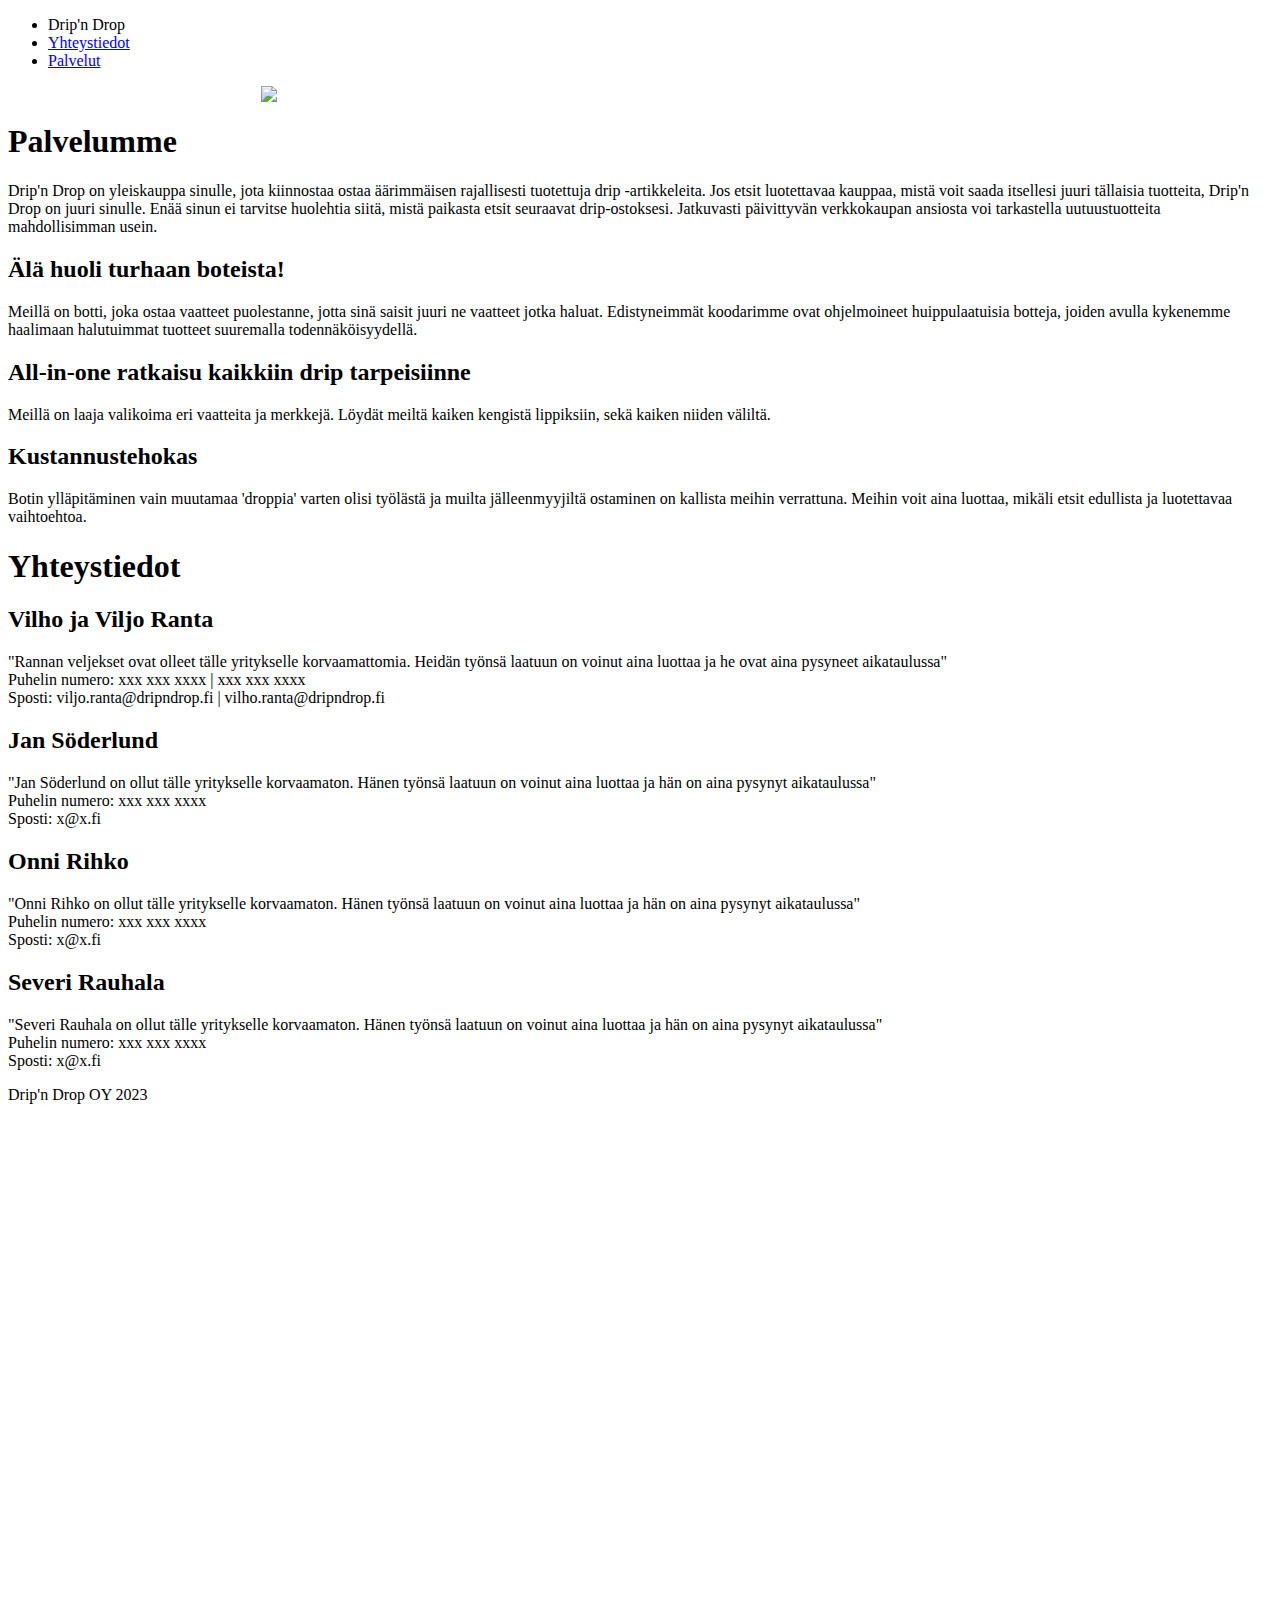
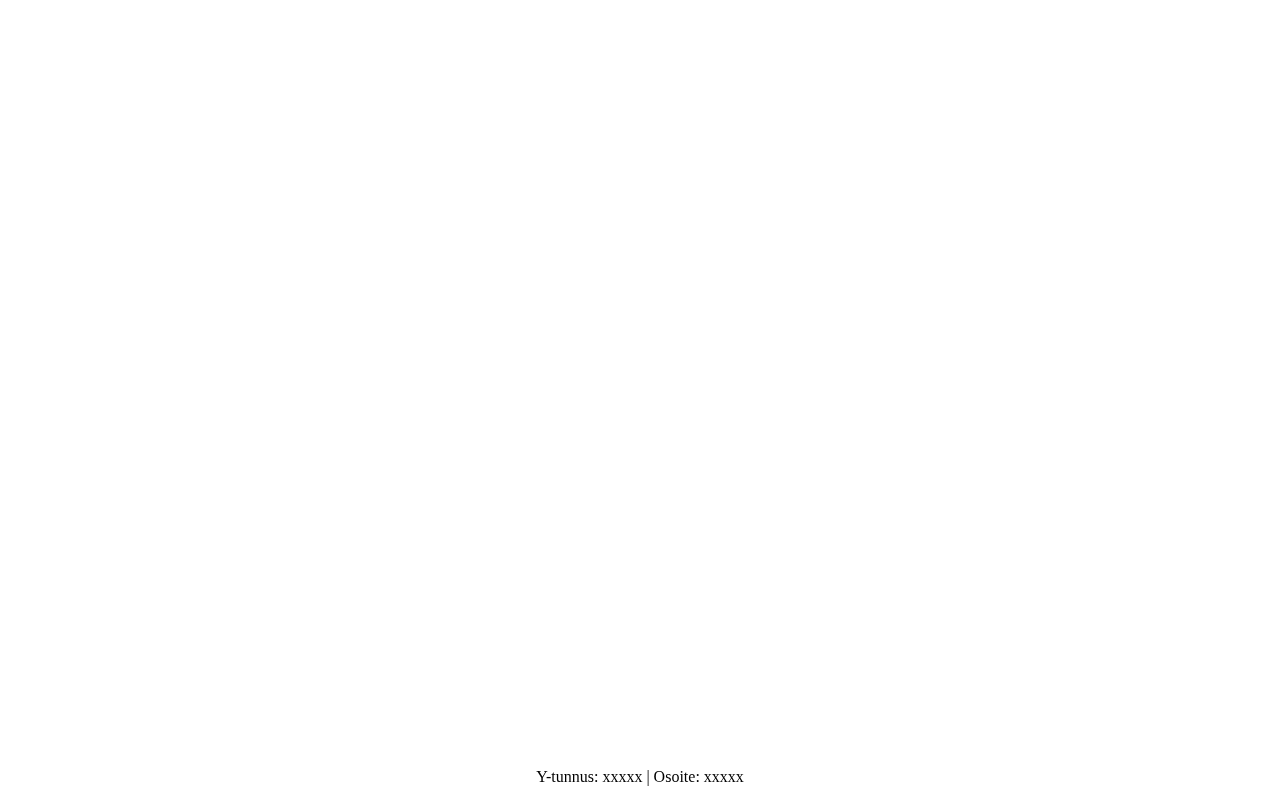
==== index.html @ 8b8a3592 "Update index.html" ====
<!DOCTYPE html>
<html>
<html lang="fi">
<head>
<title> Drip’n Drop -yhtiön verkkosivujen etusivu</title>
<link rel="icon" type="image/x-icon" href="https://i.pinimg.com/474x/4a/f7/9e/4af79e57b01b6e943388fc58b0fe7bb5.jpg">
<meta charset="utf-8" name="viewport" content="width=device-width, initial-scale=1.0" />
<link rel="stylesheet" href="tyyli.css">
<link rel="preconnect" href="https://fonts.googleapis.com">
<link rel="preconnect" href="https://fonts.gstatic.com" crossorigin>
<link href="https://fonts.googleapis.com/css2?family=Noto+Sans:wght@500&display=swap" rel="stylesheet">
</head>

<body>
<script>
window.onscroll = function() {himmennys()};
window.onload = function() {mobile()};

function mobile() {
  if (window.innerWidth < 523) {
    document.getElementById("name").remove();
  } else {
    document.getElementById("name2nd").remove();
  }
}

function himmennys() {
  var Scroll = document.documentElement.scrollTop;
  var height = document.documentElement.scrollHeight - document.documentElement.clientHeight;
  if (Scroll<400) {
    document.getElementById("nav").style.opacity = (1-(Scroll/height)*1.6);
  } else {
    document.getElementById("nav").style.opacity = 0.63;
  }
  document.getElementById("kortti1").style.left = (1000-((Scroll/height)*2250)) + "px";
  document.getElementById("kortti2").style.left = (1400-((Scroll/height)*2250)) + "px";
  document.getElementById("kortti3").style.left = (1800-((Scroll/height)*2250))  + "px";
  document.getElementById("kortti4").style.left = (2200-((Scroll/height)*2250))  + "px";
}
</script>

<nav id="nav">
<ul class="navigation">
<li id="name">Drip'n Drop</li>
<li><a href="viesti.html> Ota yhteyttä </a></li>
<li><a href="#yhteystiedot"> Yhteystiedot </a></li>
<li><a href="#palvelut"> Palvelut </a></li>
<li id="name2nd" style="float:left;"><img src="https://i.pinimg.com/474x/4a/f7/9e/4af79e57b01b6e943388fc58b0fe7bb5.jpg" height="auto" width="52px" style="display: block; border-left: 0; border-right: auto;"></li>
</ul>
</nav>

<img src="https://preview.redd.it/hwrf8ff16v961.jpg?auto=webp&s=d5a7e460f000246a4d4fa68647a34505bb9bc803" height="auto" width="60%" style="display: block; margin-left: auto; margin-right: auto;">

<main>

<a id="palvelut"> </a>
<div class="mainpage">
<h1> Palvelumme </h1>
<p> Drip'n Drop on yleiskauppa sinulle, jota kiinnostaa ostaa äärimmäisen rajallisesti tuotettuja drip -artikkeleita. Jos etsit luotettavaa kauppaa, mistä voit saada itsellesi juuri tällaisia tuotteita, Drip'n Drop on juuri sinulle. Enää sinun ei tarvitse huolehtia siitä, mistä paikasta etsit seuraavat drip-ostoksesi. Jatkuvasti päivittyvän verkkokaupan ansiosta voi tarkastella uutuustuotteita mahdollisimman usein.</p>
<h2> Älä huoli turhaan boteista! </h2>
<p> Meillä on botti, joka ostaa vaatteet puolestanne, jotta sinä saisit juuri ne vaatteet jotka haluat. Edistyneimmät koodarimme ovat ohjelmoineet huippulaatuisia botteja, joiden avulla kykenemme haalimaan halutuimmat tuotteet suuremalla todennäköisyydellä.</p>
<h2> All-in-one ratkaisu kaikkiin drip tarpeisiinne </h2>
<p> Meillä on laaja valikoima eri vaatteita ja merkkejä. Löydät meiltä kaiken kengistä lippiksiin, sekä kaiken niiden väliltä. </p>
<h2> Kustannustehokas </h2>
<p> Botin ylläpitäminen vain muutamaa 'droppia' varten olisi työlästä ja muilta jälleenmyyjiltä ostaminen on kallista meihin verrattuna. Meihin voit aina luottaa, mikäli etsit edullista ja luotettavaa vaihtoehtoa.</p>
</div>

<a id="yhteystiedot"> </a>
<div class="sticky" id="kortit">
<h1> Yhteystiedot </h1>
<article id="kortti1">
<h2> Vilho ja Viljo Ranta </h2>
<p> "Rannan veljekset ovat olleet tälle yritykselle korvaamattomia. Heidän työnsä laatuun on voinut aina luottaa ja he ovat aina pysyneet aikataulussa"<br>
Puhelin numero: xxx xxx xxxx | xxx xxx xxxx<br>
Sposti: viljo.ranta@dripndrop.fi | vilho.ranta@dripndrop.fi </p>
</article>
<article id="kortti2">
<h2> Jan Söderlund </h2>
<p> "Jan Söderlund on ollut tälle yritykselle korvaamaton. Hänen työnsä laatuun on voinut aina luottaa ja hän on aina pysynyt aikataulussa"<br>
Puhelin numero: xxx xxx xxxx <br>
Sposti: x@x.fi
</article>
<article id="kortti3">
<h2> Onni Rihko </h2>
<p> "Onni Rihko on ollut tälle yritykselle korvaamaton. Hänen työnsä laatuun on voinut aina luottaa ja hän on aina pysynyt aikataulussa"<br>
Puhelin numero: xxx xxx xxxx <br>
Sposti: x@x.fi
</article>
<article id="kortti4">
<h2> Severi Rauhala </h2>
<p> "Severi Rauhala on ollut tälle yritykselle korvaamaton. Hänen työnsä laatuun on voinut aina luottaa ja hän on aina pysynyt aikataulussa"<br>
Puhelin numero: xxx xxx xxxx <br>
Sposti: x@x.fi
</article>
</p>
<p class="bottom"> Drip'n Drop OY 2023 </p>
</div>

<div style="position: sticky; top: 50%; margin: 100% 0 -10%;">
<p style="text-align:center"> Y-tunnus: xxxxx | Osoite: xxxxx </p>
</div>

</main>

</body>
</html>
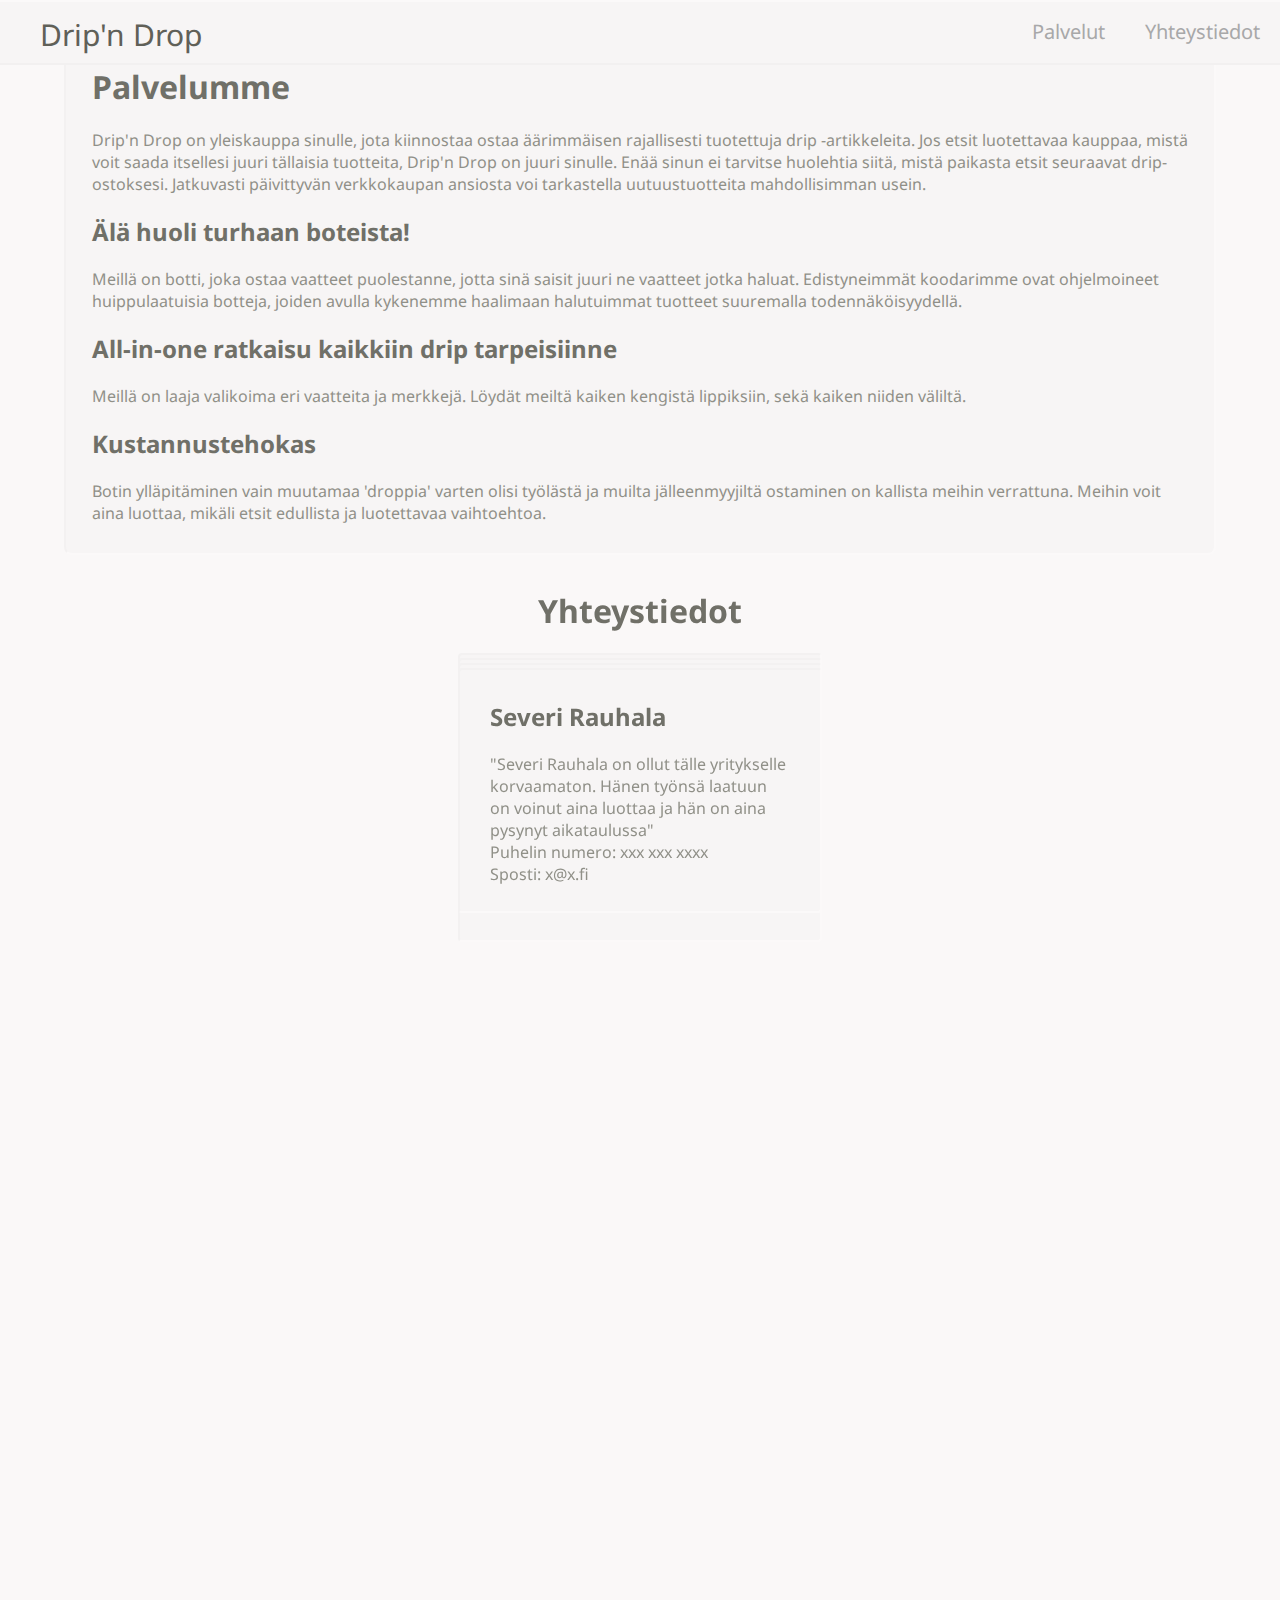
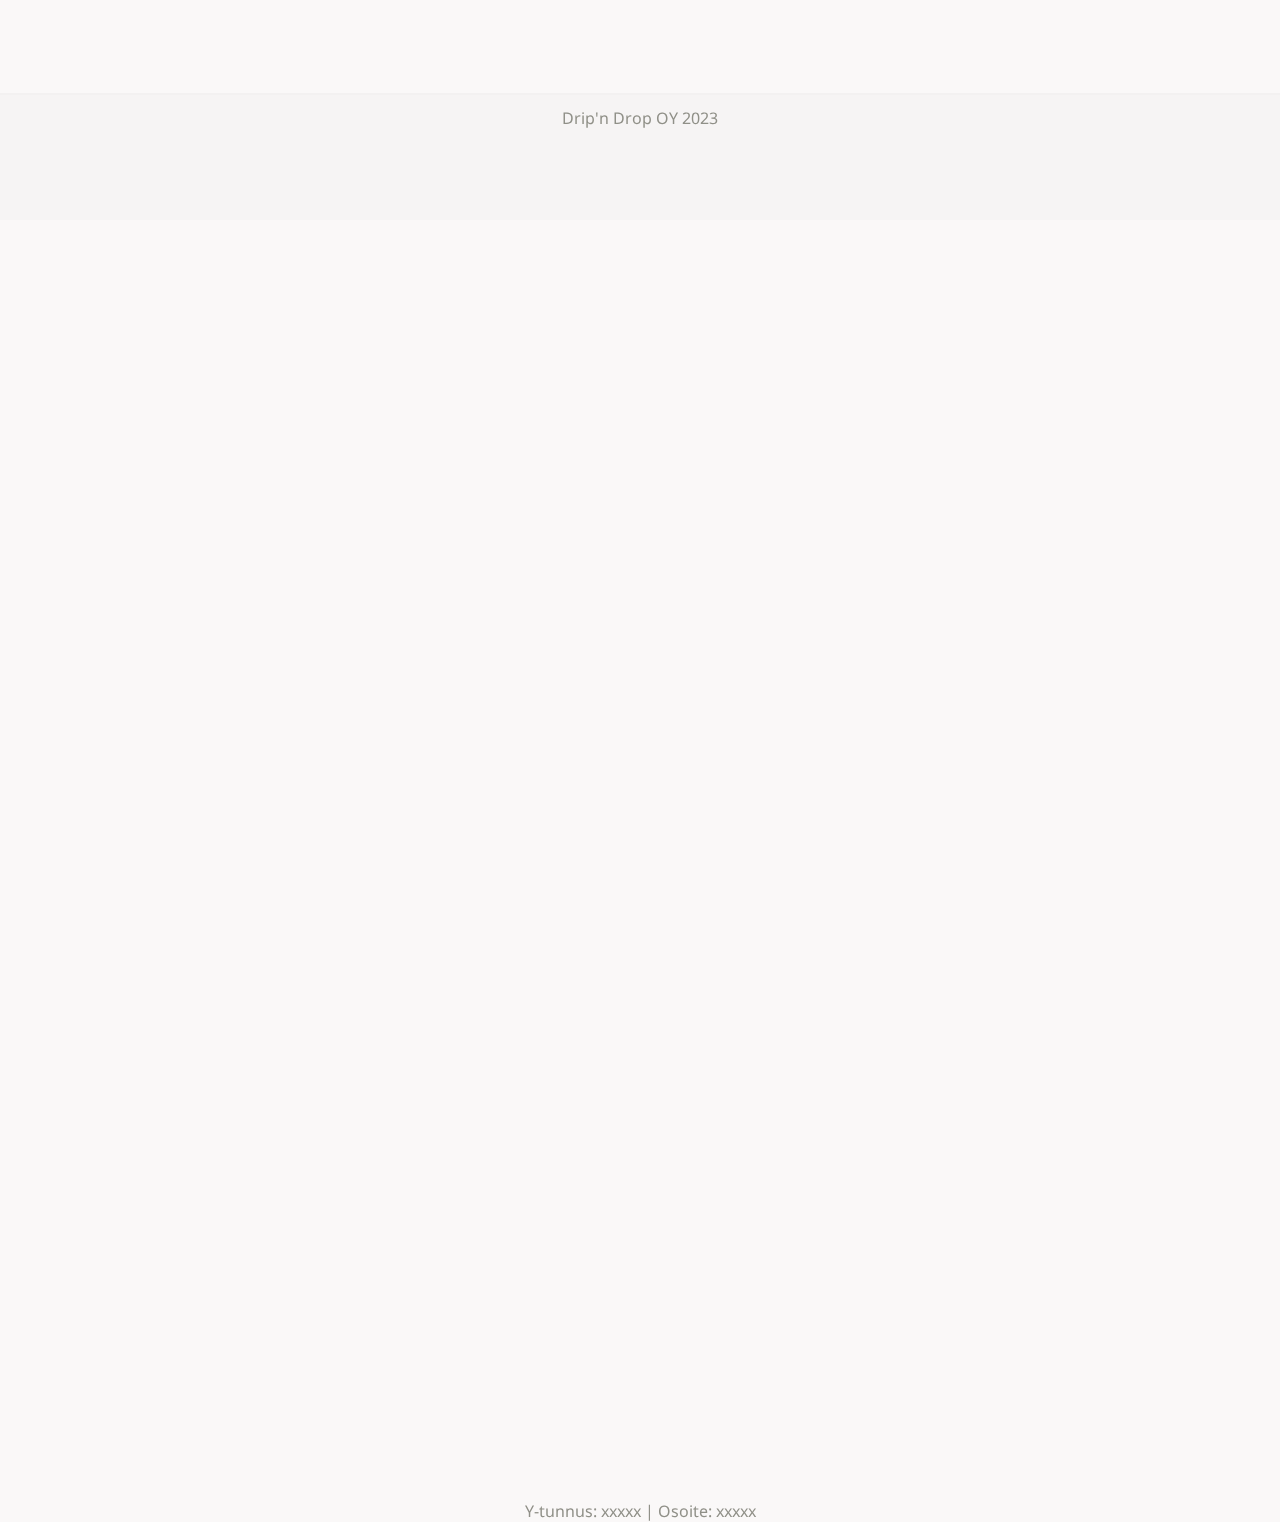
==== commit 24d5f3d5: "Update index.html" ====
--- a/index.html
+++ b/index.html
@@ -44,7 +44,7 @@
 <li id="name">Drip'n Drop</li>
 <li><a href="viesti.html> Ota yhteyttä </a></li>
 <li><a href="#yhteystiedot"> Yhteystiedot </a></li>
-<li><a href="#palvelut"> Palvelut </a></li>
+<li><a href="palvelut.html"> Palvelut </a></li>
 <li id="name2nd" style="float:left;"><img src="https://i.pinimg.com/474x/4a/f7/9e/4af79e57b01b6e943388fc58b0fe7bb5.jpg" height="auto" width="52px" style="display: block; border-left: 0; border-right: auto;"></li>
 </ul>
 </nav>
--- a/tyyli.css
+++ b/tyyli.css
@@ -0,0 +1,128 @@
+html {
+scroll-behavior: smooth;
+}
+
+body {
+margin: 0;
+background-color:#faf8f8;
+color: #707068;
+font-family: 'Noto Sans', sans-serif;
+}
+
+p {
+color: #909088;
+}
+
+nav {
+padding: 0;
+margin: 0;
+height: 5%;
+position: fixed;
+top: 0;
+left: 0;
+width: 100%;
+z-index:1;
+}
+
+ul.navigation {
+margin: 0;
+list-style-type: none;
+background-color:#f7f5f5;
+overflow: hidden;
+border-bottom: 2px solid #f2f0f0;
+border-top: 2px solid #fbf9f9;
+}
+
+li {
+display: block;
+float: right;
+}
+
+#name {
+color: #606058;
+display: block;
+padding: 12px 5px 8px 0;
+font-size: 30px;
+float:left;
+}
+
+li a {
+display: block;
+padding: 16px 20px;
+text-decoration: none;
+color: #a8a8a9;
+font-size: 20px;
+}
+
+li a:hover {
+background-color:#f2f0f0;
+}
+
+div.mainpage {
+display: block;
+background-color:#f7f5f5;
+margin: 1% 5%;
+padding: 1% 2%;
+text-align: left;
+border-radius: 8px;
+border-bottom: 2px solid #fbf9f9;
+border-right: 2px solid #fbf9f9;
+border-top: 2px solid #f3f1f1;
+border-left: 2px solid #f3f1f1;
+}
+
+div.sticky {
+overflow: hidden;
+display: block;
+position: -webkit-sticky;
+position: sticky;
+top: 18%;
+padding: 0;
+margin: 0;
+height:auto;
+text-align:center;
+}
+
+p.bottom {
+display: block;
+background-color: #f6f4f4;
+padding: 1% 1%;
+margin: 0;
+text-align: center;
+height: 100px;
+border-top: 2px solid #f3f1f1;
+}
+
+article {
+text-align:left;
+background-color: #f7f5f5;
+padding: 10px 30px;
+margin-left: auto;
+margin-right: auto;
+position: relative;
+width: 300px;
+border-radius: 4px;
+border-bottom: 2px solid #fbf9f9;
+border-right: 2px solid #fbf9f9;
+border-top: 2px solid #f3f1f1;
+border-left: 2px solid #f3f1f1;
+}
+
+#kortti1 {
+left: 0;
+}
+
+#kortti2 {
+left: 0;
+bottom: 284px;
+}
+
+#kortti3 {
+left: 0;
+bottom: 524px;
+}
+
+#kortti4 {
+left: 0;
+bottom: 764px;
+}
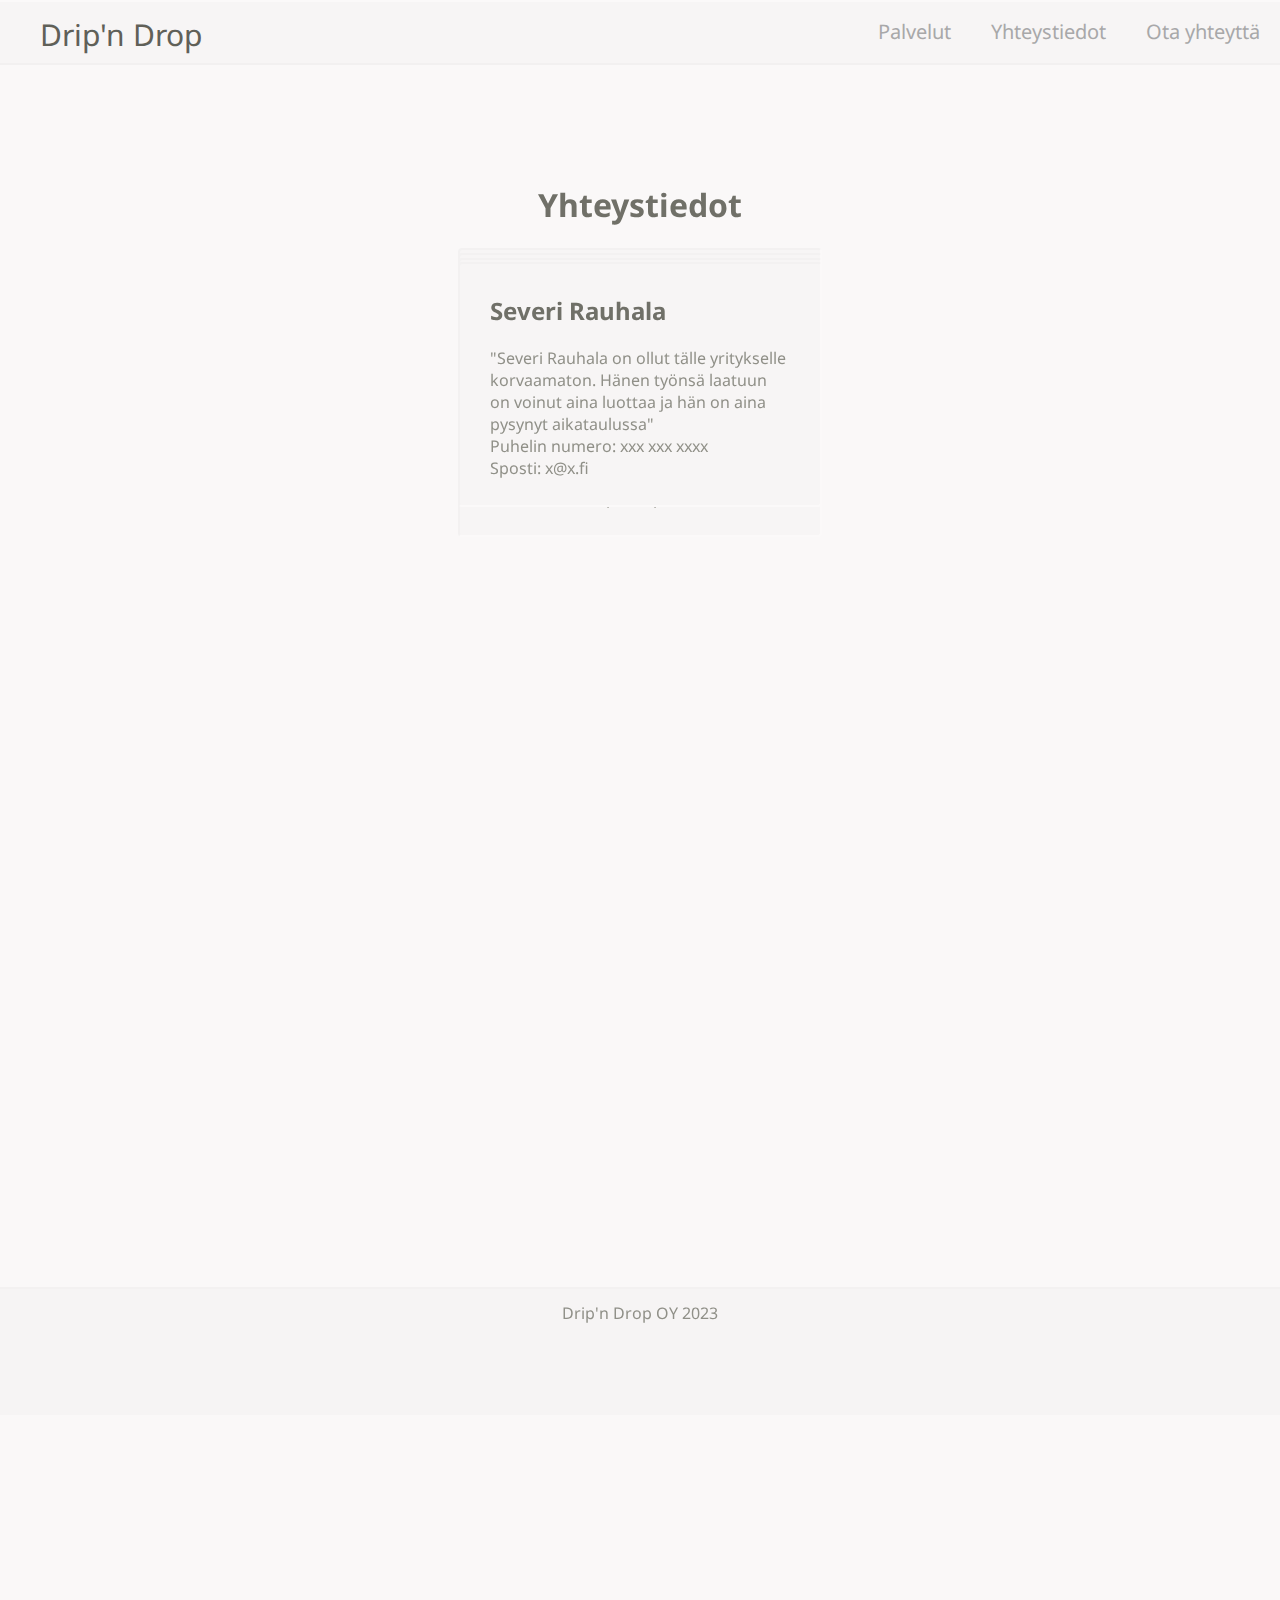
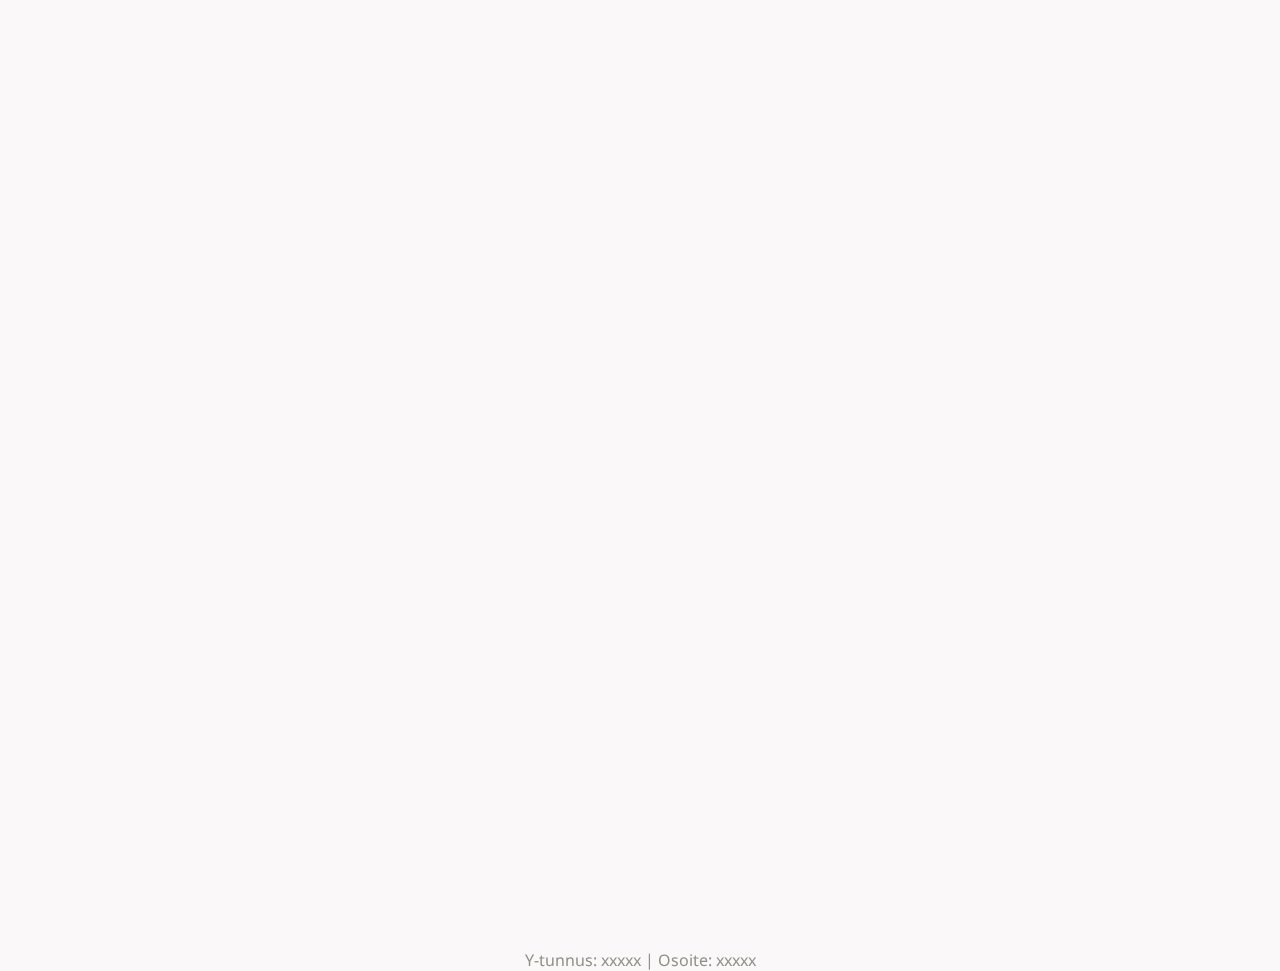
==== commit 4a5c4536: "Update index.html" ====
--- a/index.html
+++ b/index.html
@@ -42,7 +42,7 @@
 <nav id="nav">
 <ul class="navigation">
 <li id="name">Drip'n Drop</li>
-<li><a href="viesti.html> Ota yhteyttä </a></li>
+<li><a href="viesti.html"> Ota yhteyttä </a></li>
 <li><a href="#yhteystiedot"> Yhteystiedot </a></li>
 <li><a href="palvelut.html"> Palvelut </a></li>
 <li id="name2nd" style="float:left;"><img src="https://i.pinimg.com/474x/4a/f7/9e/4af79e57b01b6e943388fc58b0fe7bb5.jpg" height="auto" width="52px" style="display: block; border-left: 0; border-right: auto;"></li>
@@ -52,18 +52,6 @@
 <img src="https://preview.redd.it/hwrf8ff16v961.jpg?auto=webp&s=d5a7e460f000246a4d4fa68647a34505bb9bc803" height="auto" width="60%" style="display: block; margin-left: auto; margin-right: auto;">
 
 <main>
-
-<a id="palvelut"> </a>
-<div class="mainpage">
-<h1> Palvelumme </h1>
-<p> Drip'n Drop on yleiskauppa sinulle, jota kiinnostaa ostaa äärimmäisen rajallisesti tuotettuja drip -artikkeleita. Jos etsit luotettavaa kauppaa, mistä voit saada itsellesi juuri tällaisia tuotteita, Drip'n Drop on juuri sinulle. Enää sinun ei tarvitse huolehtia siitä, mistä paikasta etsit seuraavat drip-ostoksesi. Jatkuvasti päivittyvän verkkokaupan ansiosta voi tarkastella uutuustuotteita mahdollisimman usein.</p>
-<h2> Älä huoli turhaan boteista! </h2>
-<p> Meillä on botti, joka ostaa vaatteet puolestanne, jotta sinä saisit juuri ne vaatteet jotka haluat. Edistyneimmät koodarimme ovat ohjelmoineet huippulaatuisia botteja, joiden avulla kykenemme haalimaan halutuimmat tuotteet suuremalla todennäköisyydellä.</p>
-<h2> All-in-one ratkaisu kaikkiin drip tarpeisiinne </h2>
-<p> Meillä on laaja valikoima eri vaatteita ja merkkejä. Löydät meiltä kaiken kengistä lippiksiin, sekä kaiken niiden väliltä. </p>
-<h2> Kustannustehokas </h2>
-<p> Botin ylläpitäminen vain muutamaa 'droppia' varten olisi työlästä ja muilta jälleenmyyjiltä ostaminen on kallista meihin verrattuna. Meihin voit aina luottaa, mikäli etsit edullista ja luotettavaa vaihtoehtoa.</p>
-</div>
 
 <a id="yhteystiedot"> </a>
 <div class="sticky" id="kortit">
@@ -104,3 +92,4 @@
 
 </body>
 </html>
+
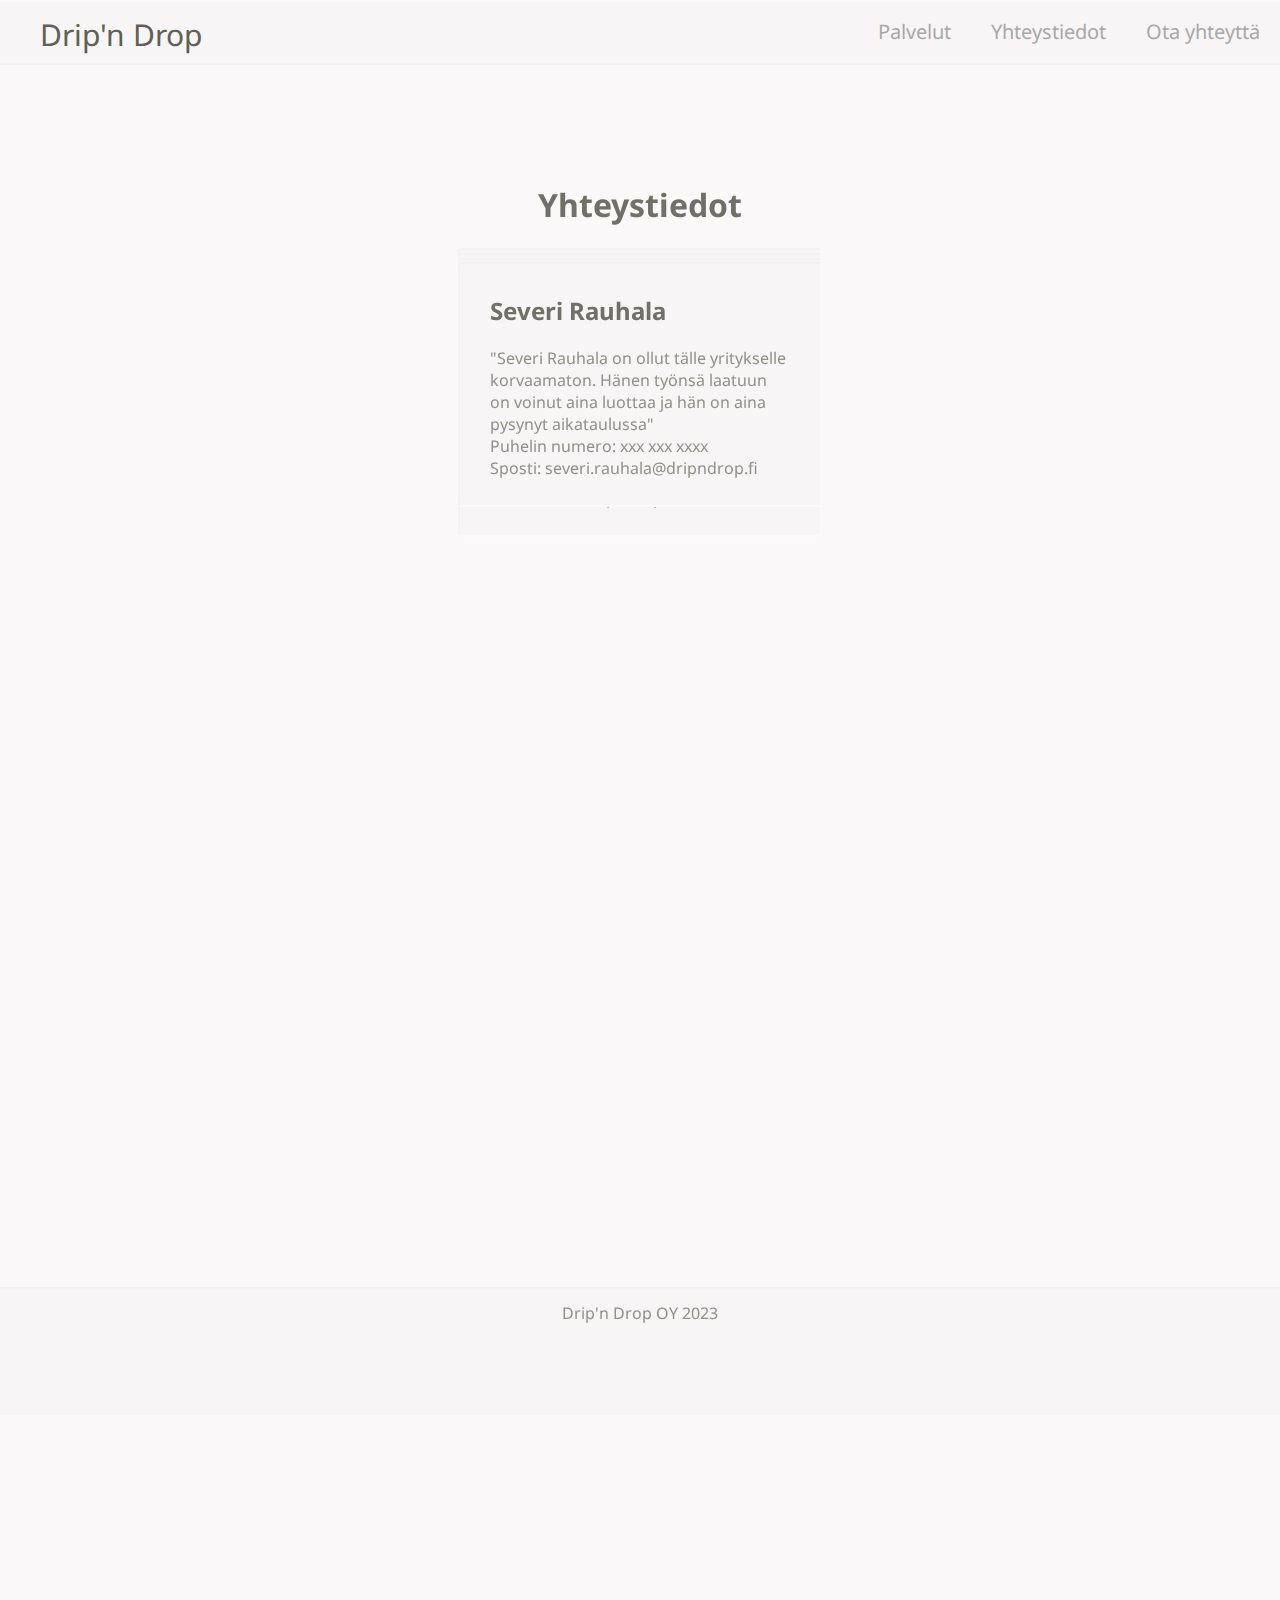
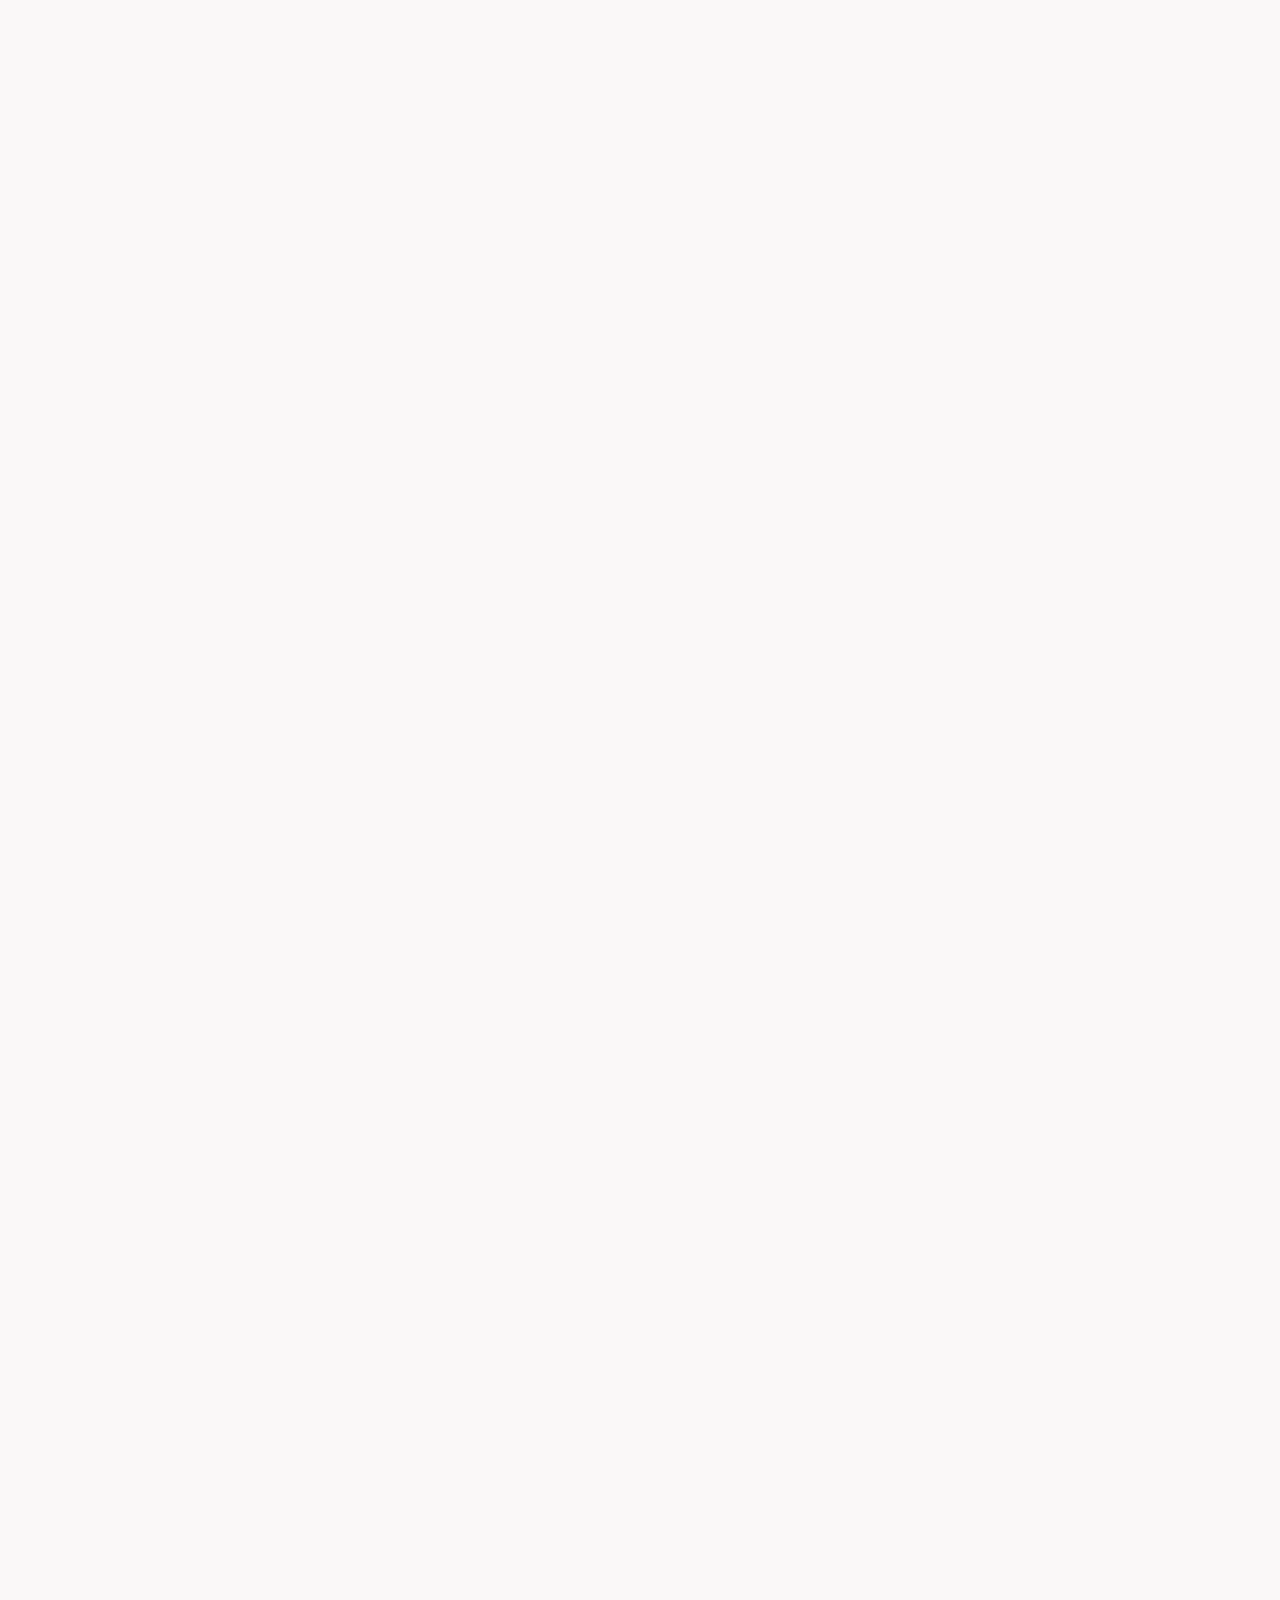
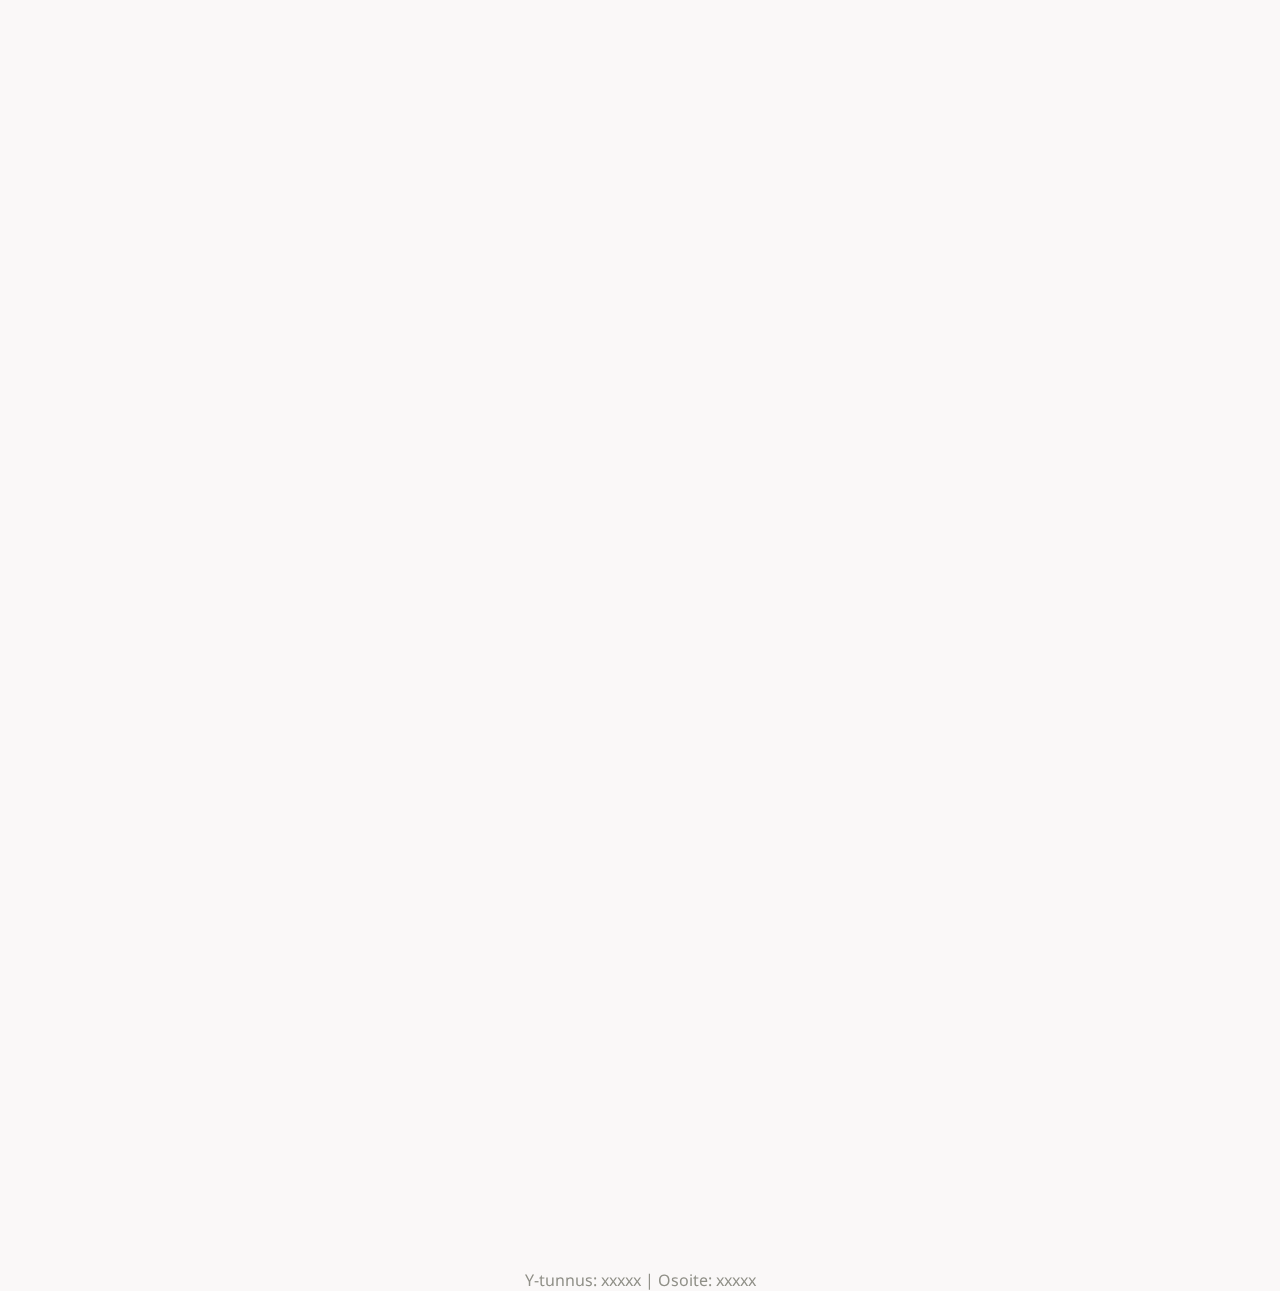
==== commit db498ef7: "Update index.html" ====
--- a/index.html
+++ b/index.html
@@ -17,10 +17,25 @@
 window.onload = function() {mobile()};
 
 function mobile() {
-  if (window.innerWidth < 523) {
-    document.getElementById("name").remove();
-  } else {
-    document.getElementById("name2nd").remove();
+  if (window.innerWidth < 830) {
+    document.getElementById("bottom").style.marginTop = "145%";
+    document.getElementById("footer").style.marginTop = "600%";
+    document.body.innerHTML += `
+      <nav id="nav">
+      <button onclick="expand()">+</button>
+      </nav>
+    `;
+  } else { 
+    document.body.innerHTML += `
+      <nav id="nav">
+      <ul class="navigation">
+      <li id="name">Drip'n Drop</li>
+      <li><a href="viesti.html"> Ota yhteyttä </a></li>
+      <li><a href="#yhteystiedot"> Yhteystiedot </a></li>
+      <li><a href="#palvelut"> Palvelut </a></li>
+      </ul>
+      </nav>
+    `;
   }
 }
 
@@ -32,10 +47,27 @@
   } else {
     document.getElementById("nav").style.opacity = 0.63;
   }
-  document.getElementById("kortti1").style.left = (1000-((Scroll/height)*2250)) + "px";
-  document.getElementById("kortti2").style.left = (1400-((Scroll/height)*2250)) + "px";
-  document.getElementById("kortti3").style.left = (1800-((Scroll/height)*2250))  + "px";
-  document.getElementById("kortti4").style.left = (2200-((Scroll/height)*2250))  + "px";
+  document.getElementById("kortti1").style.left = (1000-((Scroll/height)*3000)) + "px";
+  document.getElementById("kortti2").style.left = (1400-((Scroll/height)*3000)) + "px";
+  document.getElementById("kortti3").style.left = (1800-((Scroll/height)*3000))  + "px";
+  document.getElementById("kortti4").style.left = (2200-((Scroll/height)*3000))  + "px";
+}
+
+function expand() {
+  document.body.innerHTML += `
+    <nav id="mobinav">
+    <ul class="navigation">
+    <button onclick="hide()">-</button>
+    <li style="float:none; text-align: center;"><a href="#yhteystiedot"> Yhteystiedot </a></li>
+    <li style="float:none; text-align: center;"><a href="#palvelut"> Palvelut </a></li>
+    <li style="float:none; text-align: center;"><a href="viesti.html"> Ota yhteyttä </a></li>
+    </ul>
+    </nav>
+  `;
+}
+
+function hide() {
+  document.getElementById("mobinav").remove();
 }
 </script>
 
@@ -66,25 +98,25 @@
 <h2> Jan Söderlund </h2>
 <p> "Jan Söderlund on ollut tälle yritykselle korvaamaton. Hänen työnsä laatuun on voinut aina luottaa ja hän on aina pysynyt aikataulussa"<br>
 Puhelin numero: xxx xxx xxxx <br>
-Sposti: x@x.fi
+Sposti: jan.soderlund@dripndrop.fi
 </article>
 <article id="kortti3">
 <h2> Onni Rihko </h2>
 <p> "Onni Rihko on ollut tälle yritykselle korvaamaton. Hänen työnsä laatuun on voinut aina luottaa ja hän on aina pysynyt aikataulussa"<br>
 Puhelin numero: xxx xxx xxxx <br>
-Sposti: x@x.fi
+Sposti: onni.rihko@dripndrop.fi
 </article>
 <article id="kortti4">
 <h2> Severi Rauhala </h2>
 <p> "Severi Rauhala on ollut tälle yritykselle korvaamaton. Hänen työnsä laatuun on voinut aina luottaa ja hän on aina pysynyt aikataulussa"<br>
 Puhelin numero: xxx xxx xxxx <br>
-Sposti: x@x.fi
+Sposti: severi.rauhala@dripndrop.fi
 </article>
 </p>
 <p class="bottom"> Drip'n Drop OY 2023 </p>
 </div>
 
-<div style="position: sticky; top: 50%; margin: 100% 0 -10%;">
+<div id="footer" style="position: sticky; top: 50%; margin: 250% 0 -10%;">
 <p style="text-align:center"> Y-tunnus: xxxxx | Osoite: xxxxx </p>
 </div>
 
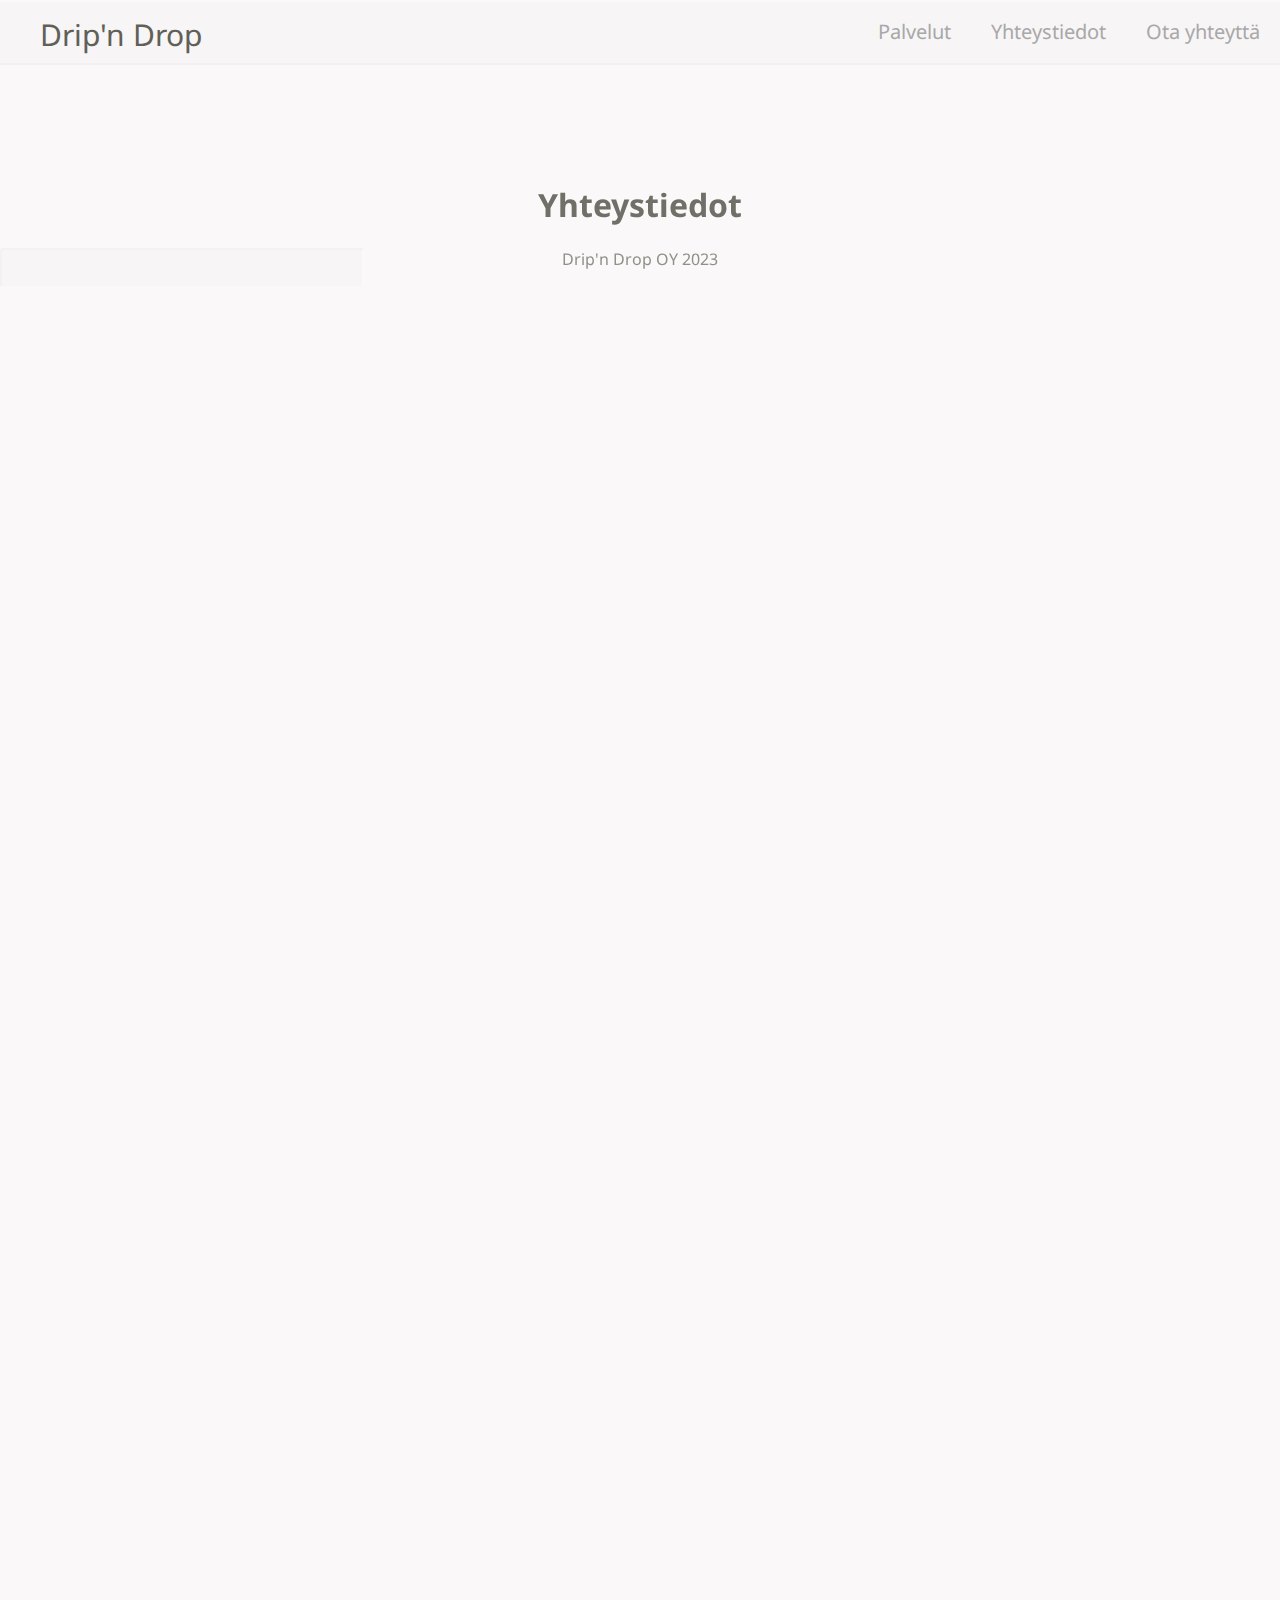
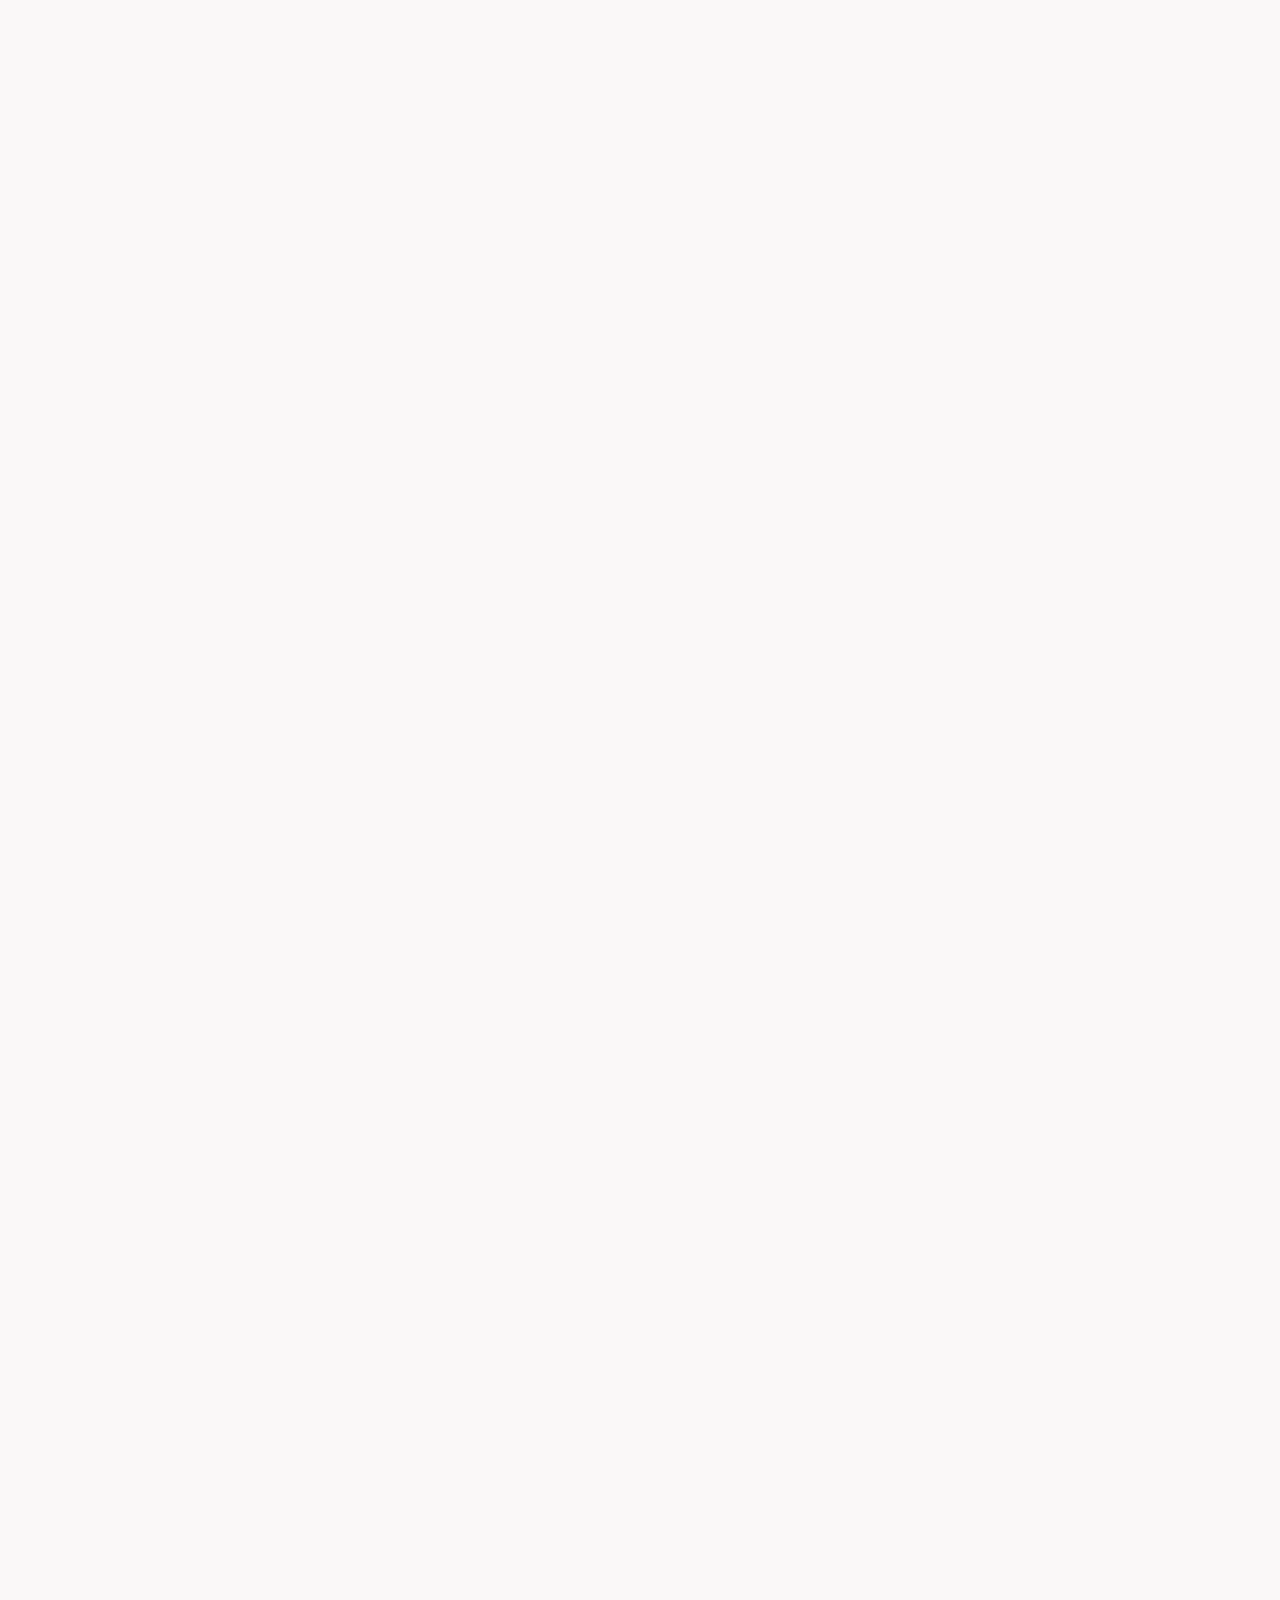
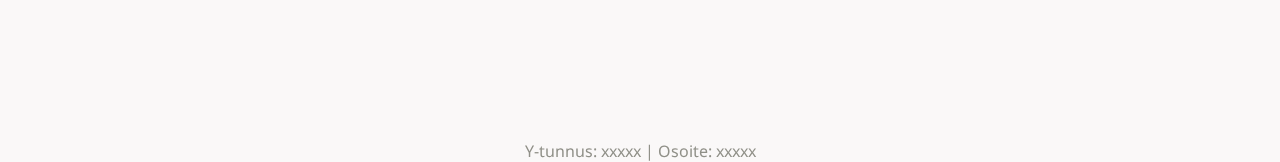
==== commit 102208ff: "Update index.html" ====
--- a/index.html
+++ b/index.html
@@ -113,7 +113,7 @@
 Sposti: severi.rauhala@dripndrop.fi
 </article>
 </p>
-<p class="bottom"> Drip'n Drop OY 2023 </p>
+<p id="bottom"> Drip'n Drop OY 2023 </p>
 </div>
 
 <div id="footer" style="position: sticky; top: 50%; margin: 250% 0 -10%;">
--- a/tyyli.css
+++ b/tyyli.css
@@ -99,7 +99,7 @@
 padding: 10px 30px;
 margin-left: auto;
 margin-right: auto;
-position: relative;
+position: absolute;
 width: 300px;
 border-radius: 4px;
 border-bottom: 2px solid #fbf9f9;
@@ -107,22 +107,3 @@
 border-top: 2px solid #f3f1f1;
 border-left: 2px solid #f3f1f1;
 }
-
-#kortti1 {
-left: 0;
-}
-
-#kortti2 {
-left: 0;
-bottom: 284px;
-}
-
-#kortti3 {
-left: 0;
-bottom: 524px;
-}
-
-#kortti4 {
-left: 0;
-bottom: 764px;
-}
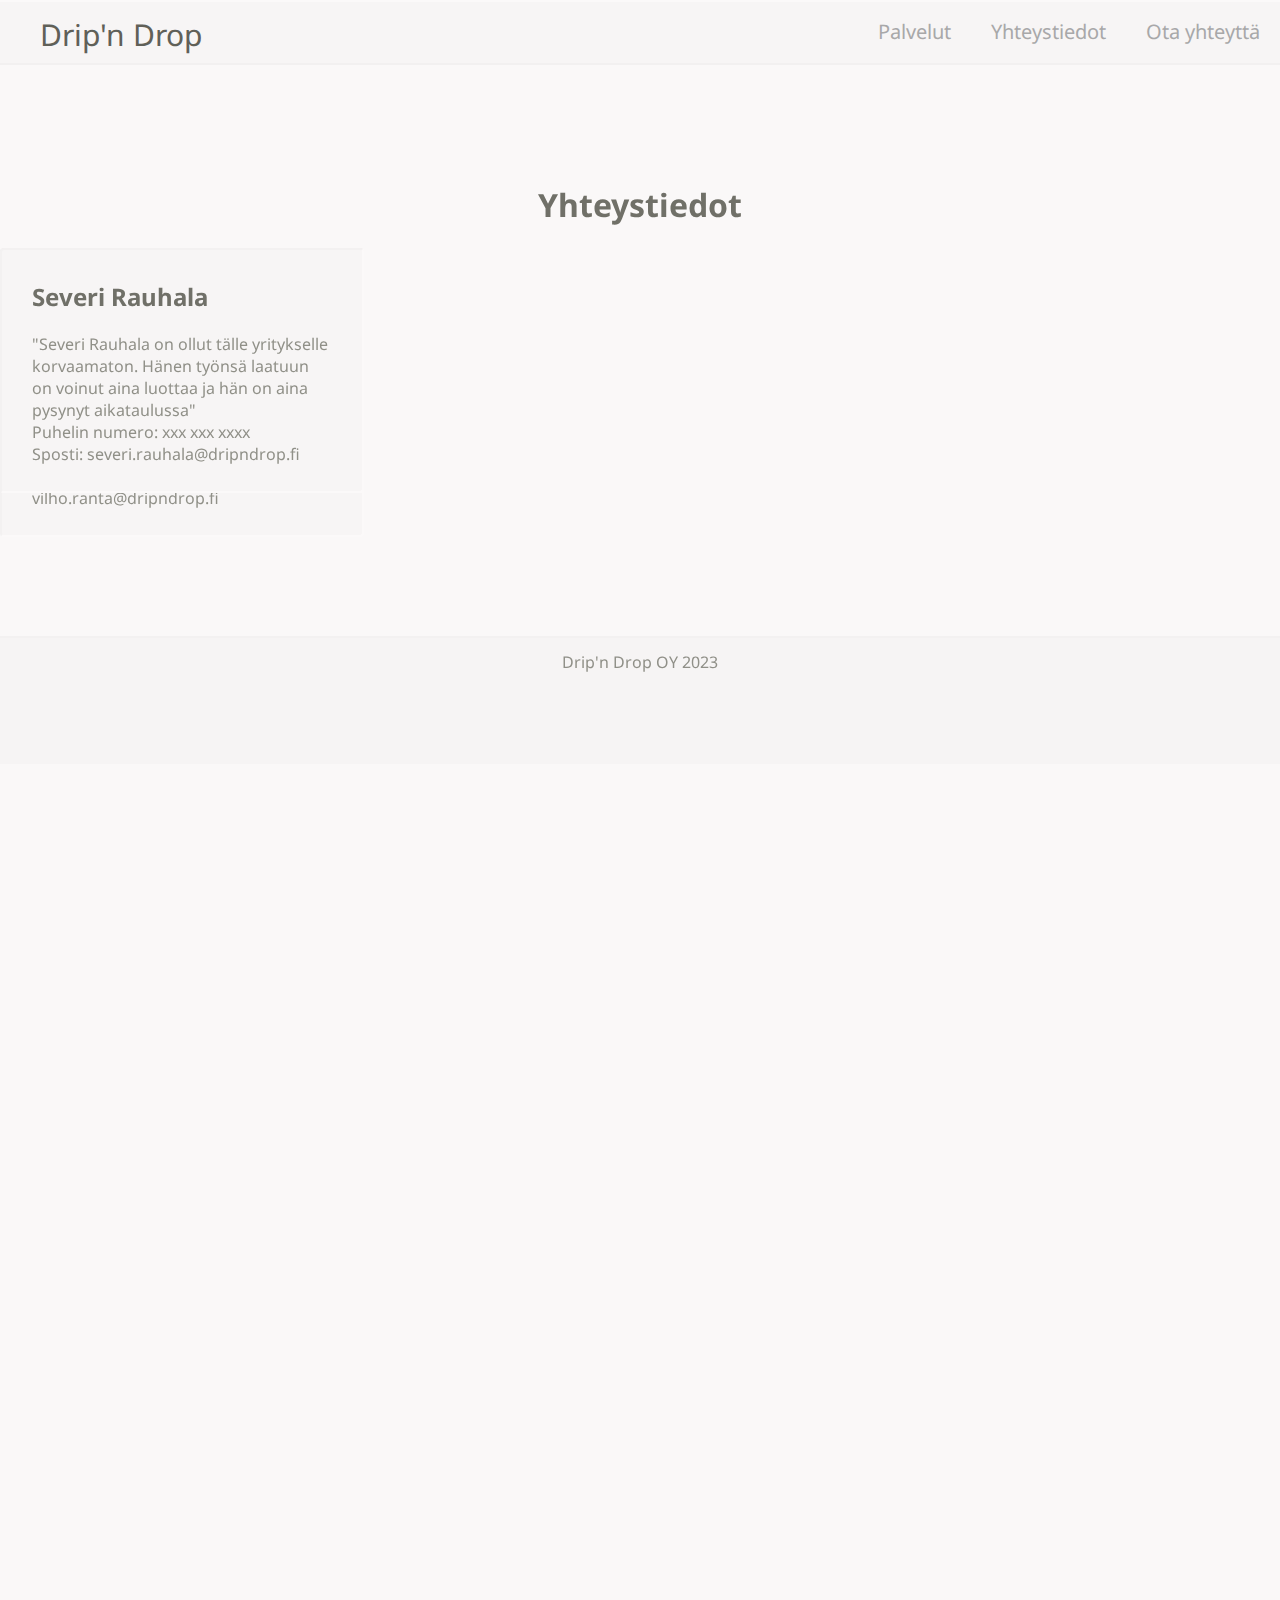
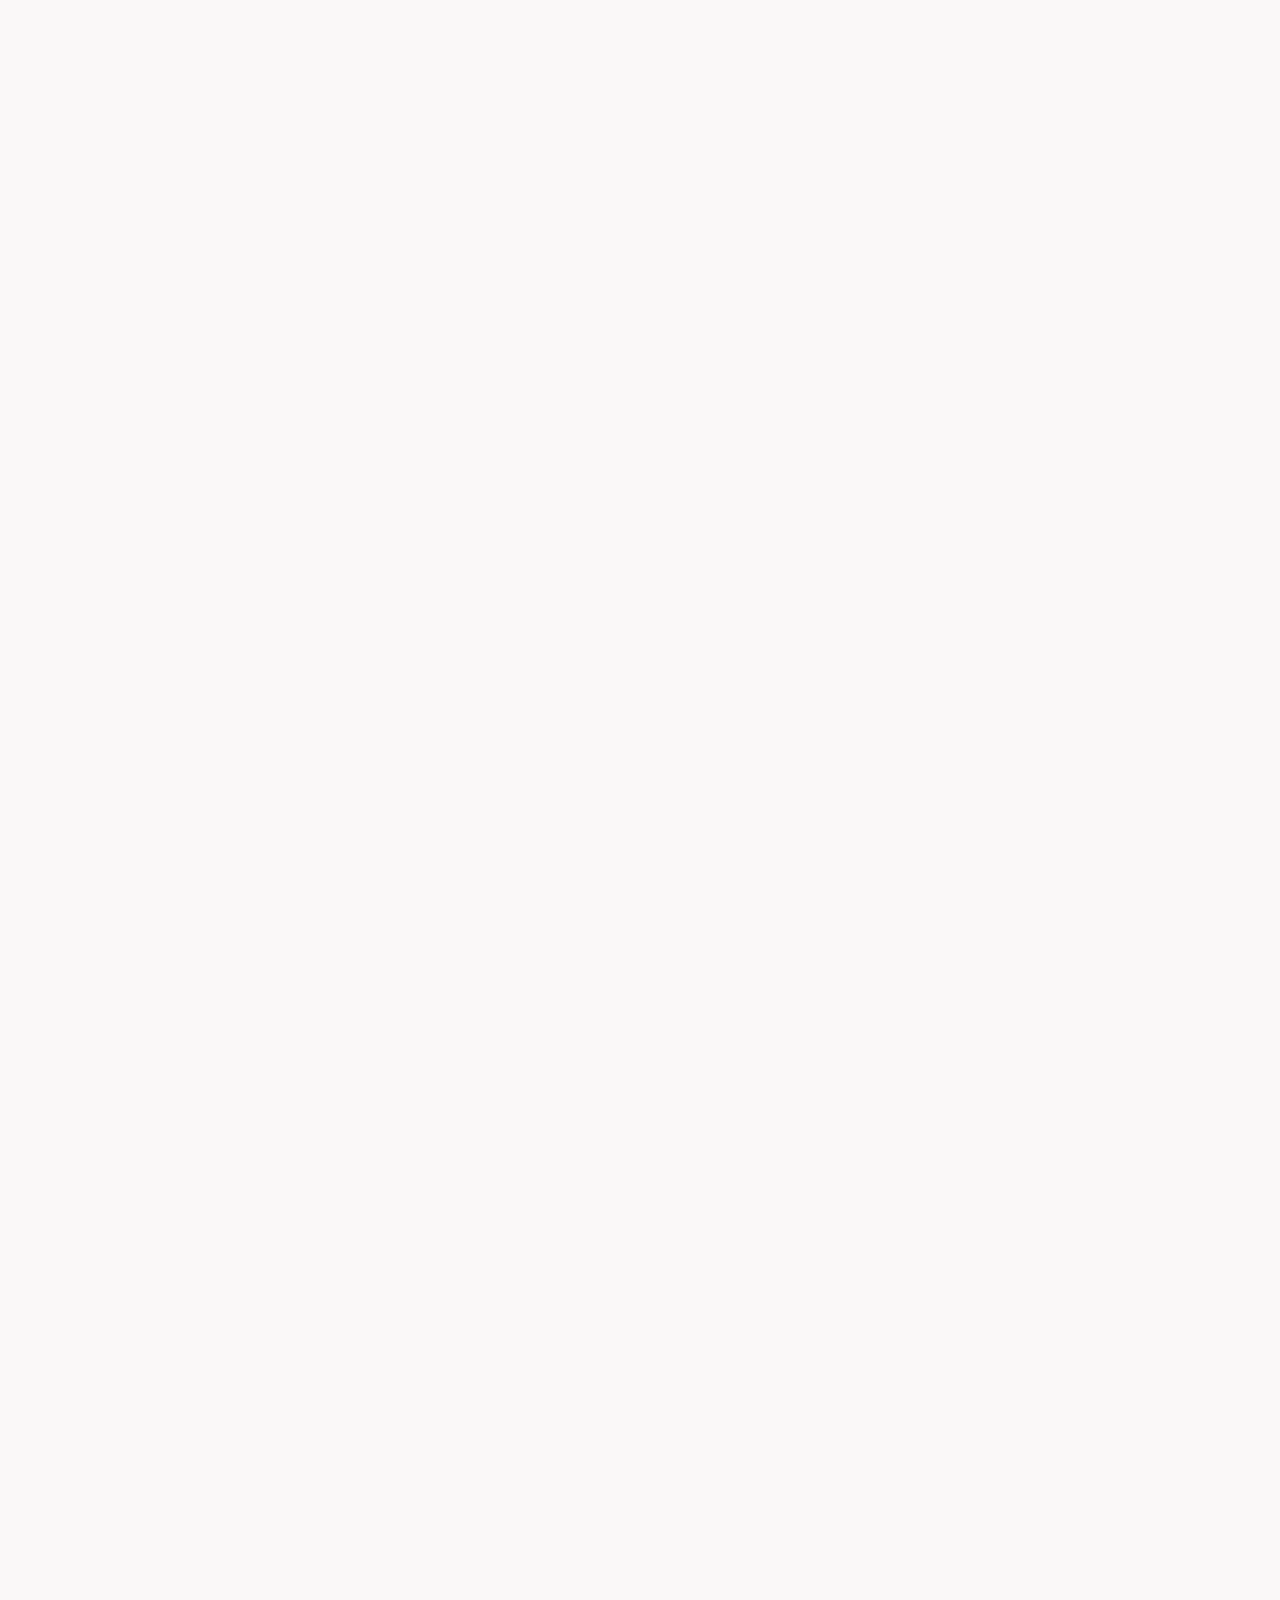
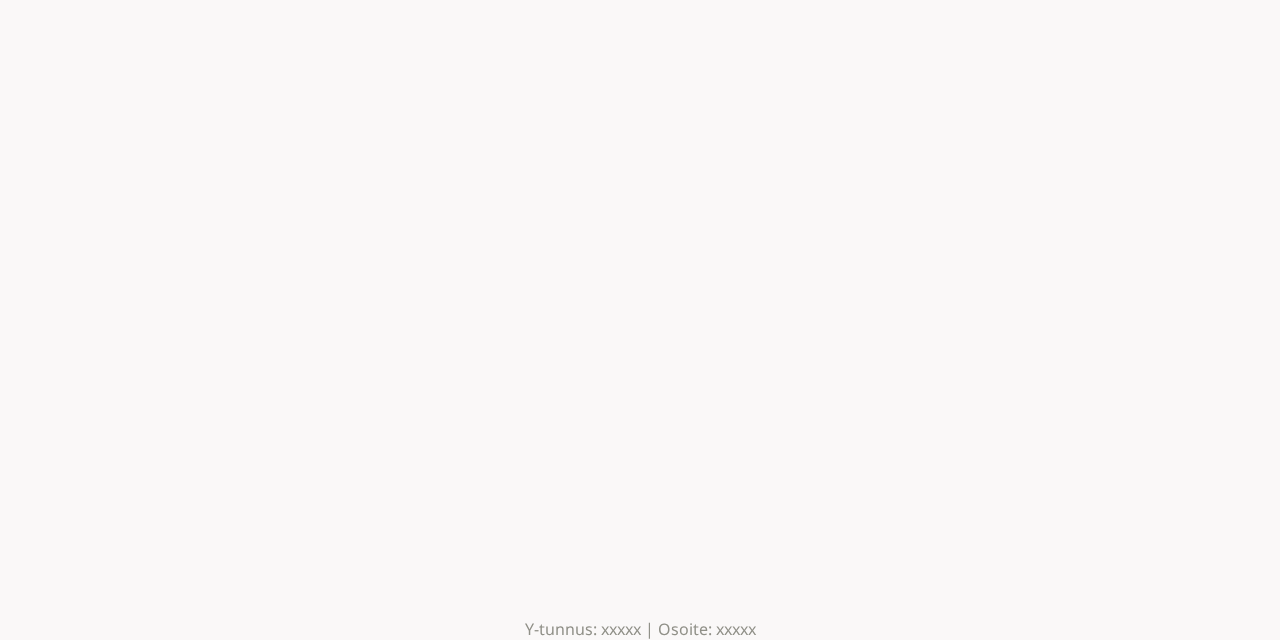
==== commit 1ae18c73: "Update index.html" ====
--- a/index.html
+++ b/index.html
@@ -32,7 +32,7 @@
       <li id="name">Drip'n Drop</li>
       <li><a href="viesti.html"> Ota yhteyttä </a></li>
       <li><a href="#yhteystiedot"> Yhteystiedot </a></li>
-      <li><a href="#palvelut"> Palvelut </a></li>
+      <li><a href="palvelut.html"> Palvelut </a></li>
       </ul>
       </nav>
     `;
@@ -59,7 +59,7 @@
     <ul class="navigation">
     <button onclick="hide()">-</button>
     <li style="float:none; text-align: center;"><a href="#yhteystiedot"> Yhteystiedot </a></li>
-    <li style="float:none; text-align: center;"><a href="#palvelut"> Palvelut </a></li>
+    <li style="float:none; text-align: center;"><a href="palvelut.html"> Palvelut </a></li>
     <li style="float:none; text-align: center;"><a href="viesti.html"> Ota yhteyttä </a></li>
     </ul>
     </nav>
@@ -71,15 +71,16 @@
 }
 </script>
 
+<noscript>
 <nav id="nav">
 <ul class="navigation">
 <li id="name">Drip'n Drop</li>
 <li><a href="viesti.html"> Ota yhteyttä </a></li>
 <li><a href="#yhteystiedot"> Yhteystiedot </a></li>
 <li><a href="palvelut.html"> Palvelut </a></li>
-<li id="name2nd" style="float:left;"><img src="https://i.pinimg.com/474x/4a/f7/9e/4af79e57b01b6e943388fc58b0fe7bb5.jpg" height="auto" width="52px" style="display: block; border-left: 0; border-right: auto;"></li>
 </ul>
 </nav>
+</noscript>
 
 <img src="https://preview.redd.it/hwrf8ff16v961.jpg?auto=webp&s=d5a7e460f000246a4d4fa68647a34505bb9bc803" height="auto" width="60%" style="display: block; margin-left: auto; margin-right: auto;">
 
--- a/tyyli.css
+++ b/tyyli.css
@@ -83,11 +83,11 @@
 text-align:center;
 }
 
-p.bottom {
+#bottom {
 display: block;
 background-color: #f6f4f4;
 padding: 1% 1%;
-margin: 0;
+margin: 32% 0 0;
 text-align: center;
 height: 100px;
 border-top: 2px solid #f3f1f1;
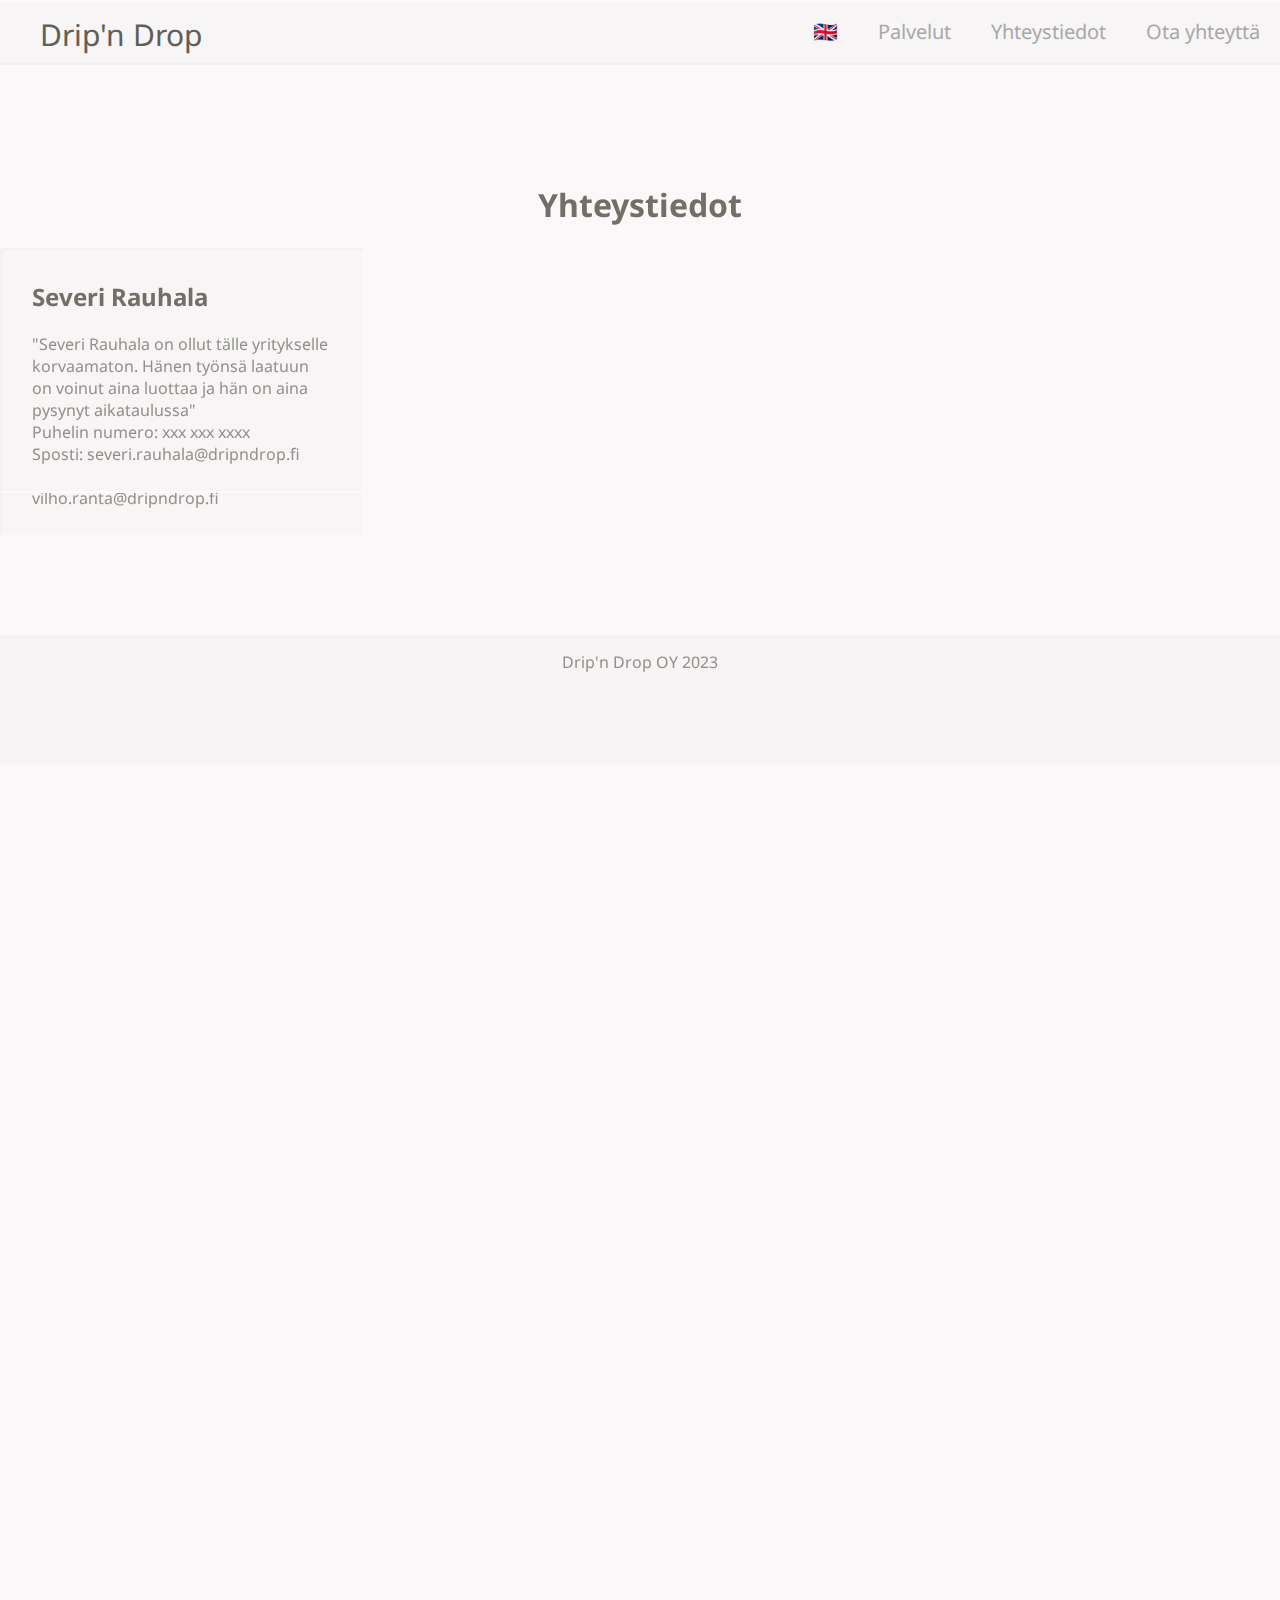
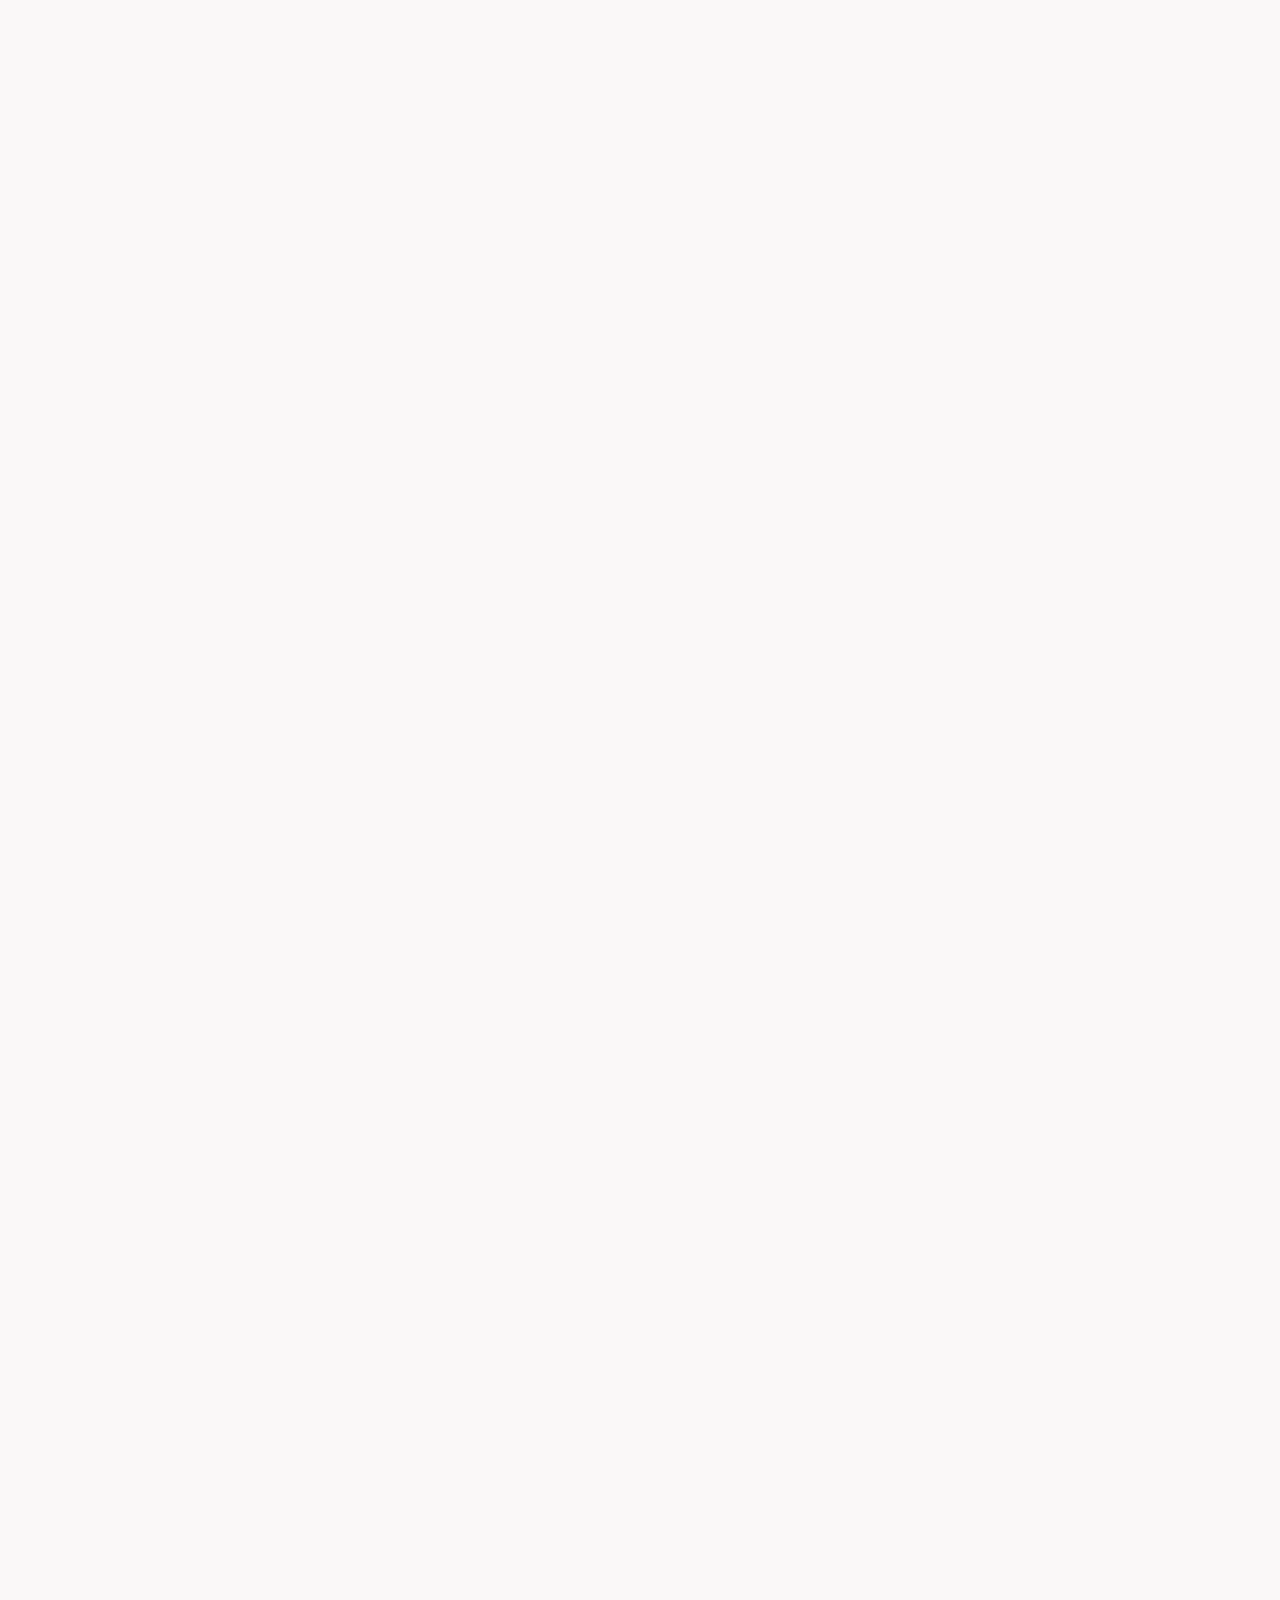
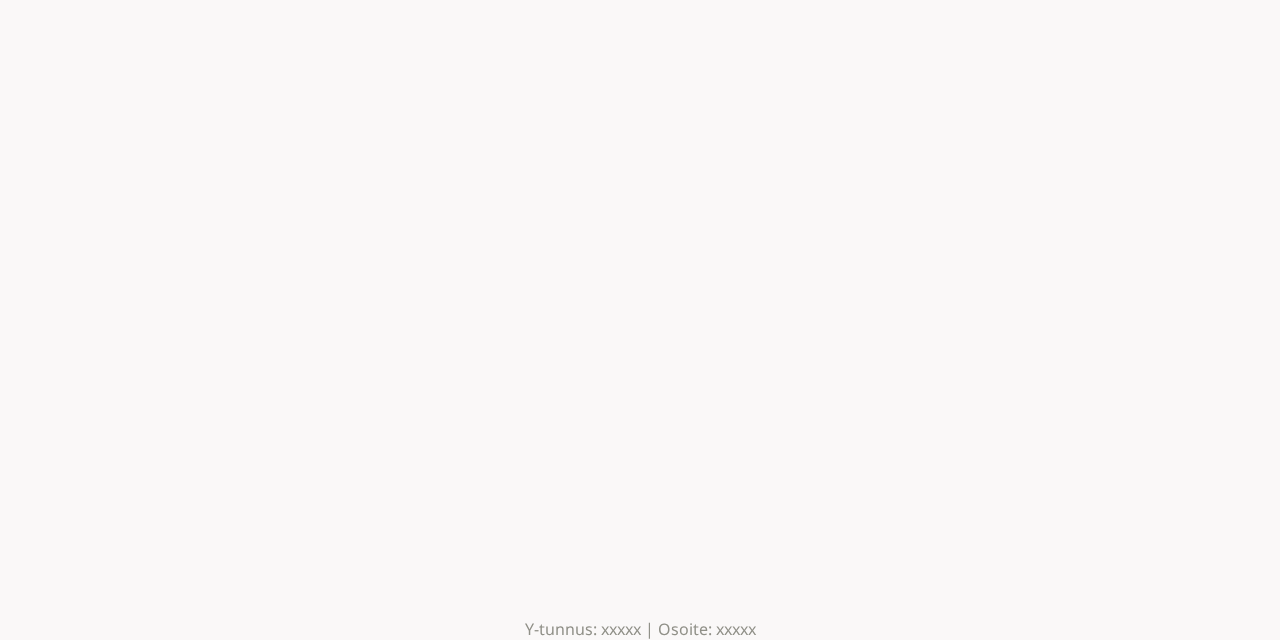
==== commit b5228dab: "Update index.html" ====
--- a/index.html
+++ b/index.html
@@ -33,6 +33,7 @@
       <li><a href="viesti.html"> Ota yhteyttä </a></li>
       <li><a href="#yhteystiedot"> Yhteystiedot </a></li>
       <li><a href="palvelut.html"> Palvelut </a></li>
+      <li><a href="english.html"> 🇬🇧 </a></li>
       </ul>
       </nav>
     `;
@@ -61,6 +62,7 @@
     <li style="float:none; text-align: center;"><a href="#yhteystiedot"> Yhteystiedot </a></li>
     <li style="float:none; text-align: center;"><a href="palvelut.html"> Palvelut </a></li>
     <li style="float:none; text-align: center;"><a href="viesti.html"> Ota yhteyttä </a></li>
+    <li><a href="english.html"> 🇬🇧 </a></li>
     </ul>
     </nav>
   `;
@@ -78,6 +80,7 @@
 <li><a href="viesti.html"> Ota yhteyttä </a></li>
 <li><a href="#yhteystiedot"> Yhteystiedot </a></li>
 <li><a href="palvelut.html"> Palvelut </a></li>
+<li><a href="english.html"> 🇬🇧 </a></li>
 </ul>
 </nav>
 </noscript>
--- a/tyyli.css
+++ b/tyyli.css
@@ -11,6 +11,19 @@
 
 p {
 color: #909088;
+}
+
+button { 
+text-decoration: none;
+color: #707068;
+background-color: #f7f5f5; 
+font-size: 32px; 
+border-radius: 6px;
+position: fixed;
+top: 10px;
+right: 10px;
+height: 50px;
+width: 50px;
 }
 
 nav {
